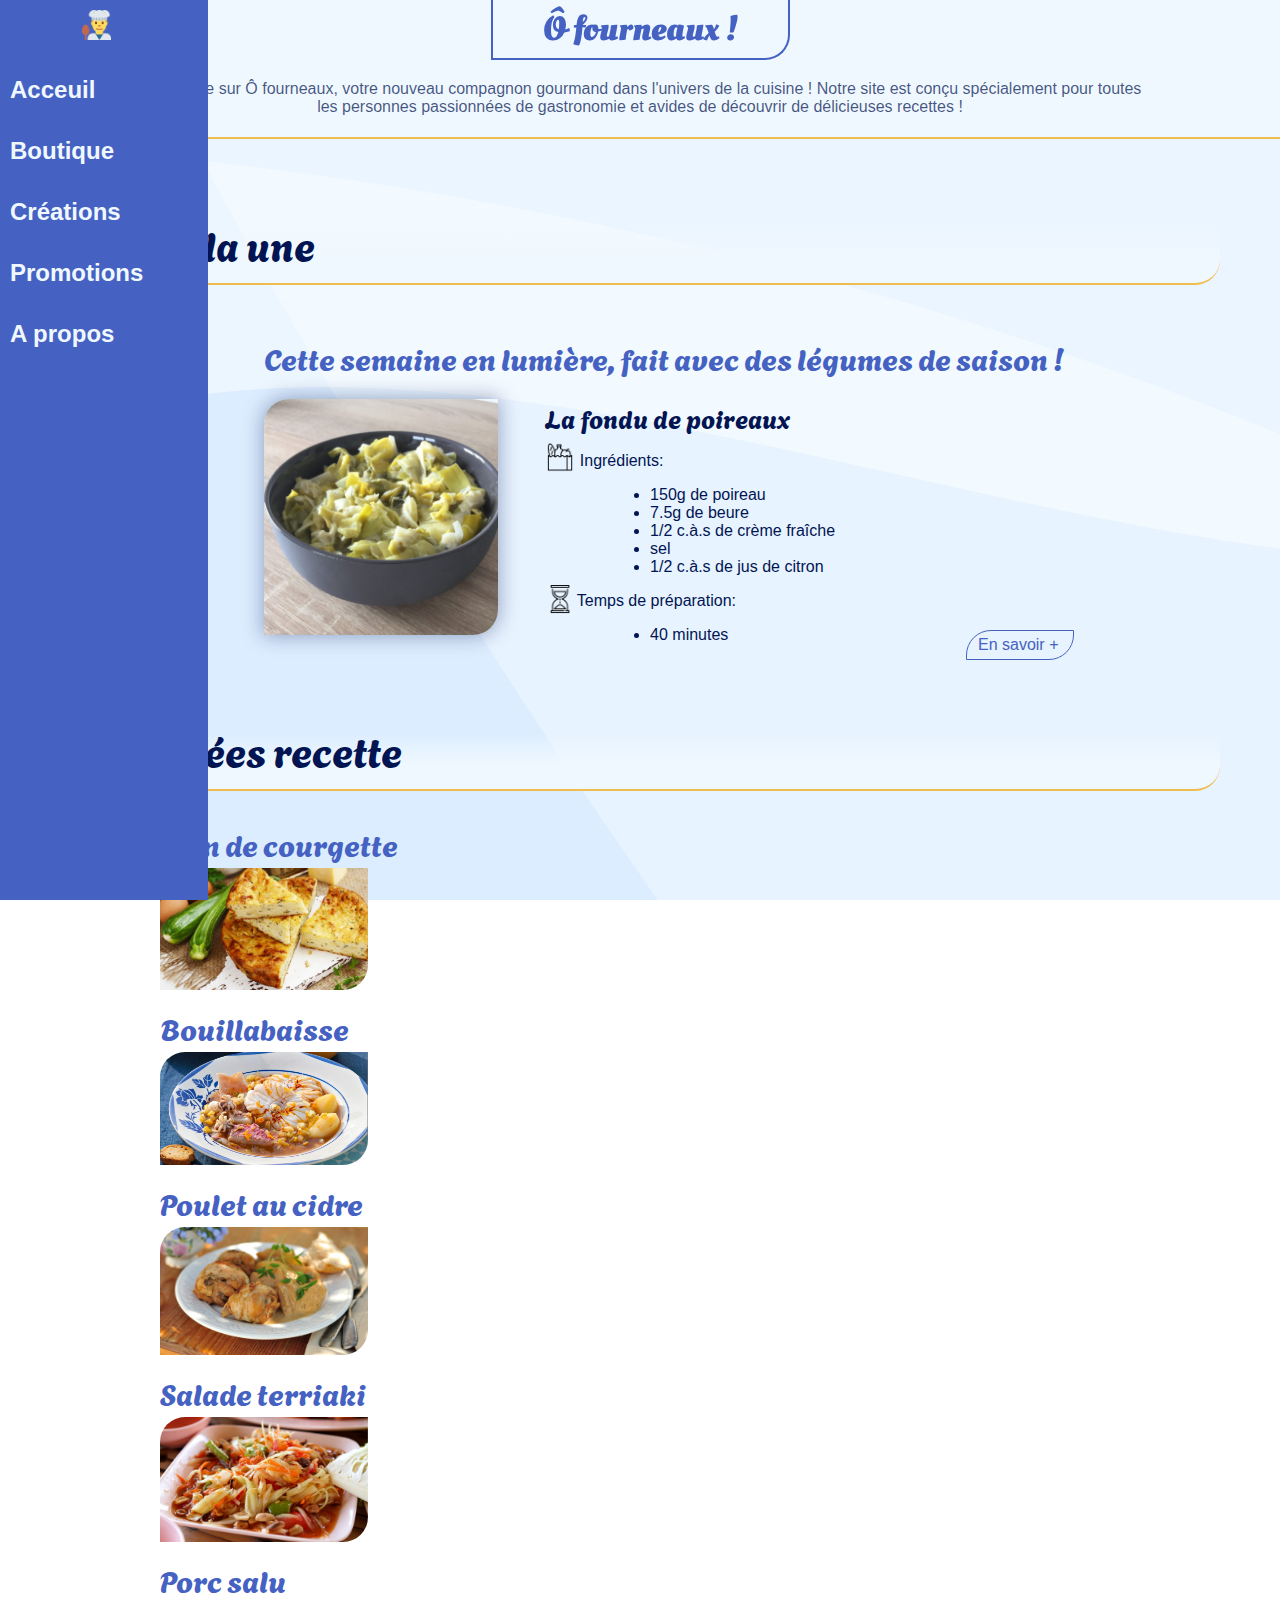
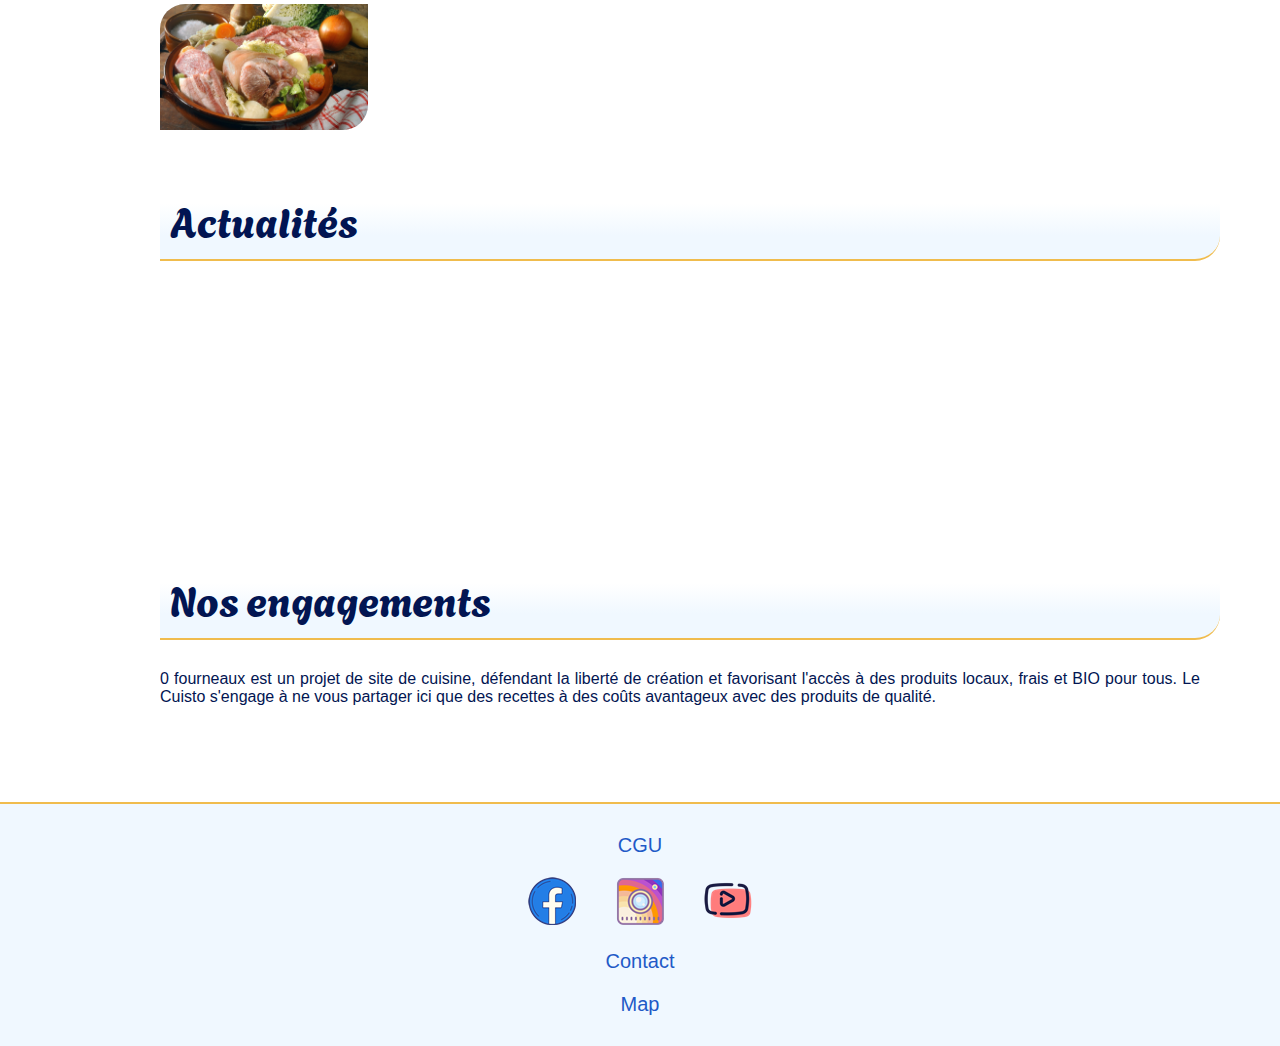
==== index.html @ 2584fc4d "v1.0.6" ====
<!DOCTYPE html>
<html lang="fr">
    <head>
        <link rel="preload">
        <link rel="stylesheet" href="Feuille de style.css">
        <meta charset="UTF-8">
        <title>Ô fourneaux !</title>
        <link rel="shortcut icon" href="images/chef.png">
        <meta name="viewport" content="width=device-width, initial-scale=1.0">
        <meta name="description" content="site de recette de cuisine">
        <meta name="author" content="Oscar Buvat / osmapazo@gmail.com">
        <link href="style.css" rel="stylesheet" />
        <link href="https://fonts.googleapis.com/css2?family=Source+Sans+Pro:wght@400;700&display=swap" rel="stylesheet">
        <link rel="stylesheet" href="https://cdnjs.cloudflare.com/ajax/libs/font-awesome/5.14.0/css/all.min.css" integrity="sha512-1PKOgIY59xJ8Co8+NE6FZ+LOAZKjy+KY8iq0G4B3CyeY6wYHN3yt9PW0XpSriVlkMXe40PTKnXrLnZ9+fkDaog==" crossorigin="anonymous" />

        <link rel="preconnect" href="https://fonts.googleapis.com">
        <link rel="preconnect" href="https://fonts.gstatic.com" crossorigin>
        <link href="https://fonts.googleapis.com/css2?family=Oleo+Script+Swash+Caps&display=swap" rel="stylesheet">
        
        <link rel="preconnect" href="https://fonts.googleapis.com">
        <link rel="preconnect" href="https://fonts.gstatic.com" crossorigin>
        <link href="https://fonts.googleapis.com/css2?family=Agbalumo&display=swap" rel="stylesheet">
    
</head>

<body>
   <nav class="navbar">
        <ul class="navbar-menu">
            <li class="navbar-item logo">
                <img loading="lazy" class="img1" src="images/cuisto.png" alt="">
            </li>
            <li class="navbar-item logo">
                <a href="#" class="navabar-link">
                    <img loading="lazy" class="img" src="images/bouton-daccueil.png" alt="Vers acceuil">
                    <div class="navbar-title">Acceuil</div>
                </a>
            </li>
            <li class="navbar-item logo">
                <a href="Page boutique.html" class="navabar-link">
                    <img loading="lazy" class="img" src="images/shop.png" alt="panier">
                    <div class="navbar-title">Boutique</div>
                </a>
            </li>
            <li class="navbar-item logo">
                <a href="Page Créations.html" class="navabar-link">
                    <img loading="lazy" class="img" src="images/livre-de-recettes.png" alt="un pinceau">
                    <div class="navbar-title">Créations</div>
                </a>
            </li>
            <li class="navbar-item logo">
                <a href="#" class="navabar-link">
                    <img loading="lazy" class="img" src="images/promotion.png" alt="billet">
                    <div class="navbar-title">Promotions</div>
                </a>
            </li>
            <li class="navbar-item logo">
                <a href="Page à propos.html" class="navabar-link">
                    <img loading="lazy" class="img" src="images/a-propos.png" alt="nous">
                    <div class="navbar-title">A propos</div>
                </a>
            </li>
        </ul>
    </nav>

<header>
    
        <div class="pr1">
            <a href="#"><h1 class="principal">
                Ô fourneaux !
            </h1></a>
        </div>
</header>
<section class="présentation">
        <p>
            Bienvenue sur Ô fourneaux, votre nouveau compagnon gourmand dans l'univers de la cuisine ! Notre site est conçu spécialement pour toutes les personnes passionnées de gastronomie et avides de découvrir de délicieuses recettes !
        </p>
</section>
<main class="p1">
<section id="acceuil">
    <h2>A la une</h2>
    <div class="A-la-une">
        <h3>Cette semaine en lumière, fait avec des légumes de saison !</h3>
            <img loading="lazy" src="images/fondu de poireaux.jpg" alt="" class="visuelle">
        <div>
            <h4>La fondu de poireaux</h4>
            <img loading="lazy" src="images/ingrédients.png" alt="ingrédients" class="item">
        <p>
            Ingrédients:
        </p>
        <p>
            <ul>
                <li>150g de poireau</li>
                <li>7.5g de beure</li>
                <li>1/2 c.à.s de crème fraîche</li>
                <li>sel</li>
                <li>1/2 c.à.s de jus de citron</li>
            </ul>
        </p>
        <img loading="lazy" src="images/sablier (1).png" alt="" class="item2">
        <p>
            Temps de préparation:
        </p>
            <ul>
                <li>40 minutes</li>
            </ul>
        </div>
        <a href="Page Créations.html#plat" class="information-sup">En savoir +</a>
    </div> 
</section>
<section class="carroussel">
    <h2>Idées recette</h2>
            <h3>Flan de courgette</h3>
            <div>
                <img loading="lazy" src="images/Flan.jpg" alt="">
                <p>Le flan de courgette est une délicieuse préparation culinaire à base de courgettes fines et tendres. Sa texture est à la fois légère et fondante, apportant une sensation agréable en bouche.</p>
                <a href="Page Créations.html#plat" class="information-sup">La recette</a>
            </div>
            <h3>Bouillabaisse</h3>
            <div>
                <img loading="lazy" src="images/Bouillabaisse.png" alt="">
                <p>La bouillabaisse est un plat traditionnel provençal originaire de la région de Marseille, dans le sud de la France. C'est une soupe de poissons et de fruits de mer savoureuse et copieuse, réputée pour ses arômes et ses saveurs méditerranéennes.</p>
                <a href="Page Créations.html#plat" class="information-sup">La recette</a>
            </div>
            <h3>Poulet au cidre</h3>
            <div>
                <img loading="lazy" src="images/poulet au cidre.jpg" alt="">
                <p>Que vous le prépariez pour un dîner en famille ou pour impressionner vos invités, le poulet au cidre est un plat réconfortant et régalant qui saura satisfaire tous les amateurs de cuisine. Son goût unique et sa facilité de préparation en font une excellente option pour les repas du quotidien et les occasions spéciales.</p>
                <a href="Page Créations.html#plat" class="information-sup">La recette</a>
            </div>
            <h3>Salade terriaki</h3>
            <div>
                <img loading="lazy" src="images/léger.jpg" alt="">
                <p>La salade terriaki peut être dégustée chaude ou froide, et constitue un repas équilibré et succulent. Elle est appréciée pour son mélange de saveurs sucrées, salées et épicées, ainsi que pour sa texture croquante et savoureuse.</p>
                <a href="Page Créations.html#plat" class="information-sup">La recette</a>
            </div>
            <h3>Porc salu</h3>
            <div>
                <img loading="lazy" src="images/porc salu.jpg" alt="">
                <p>Le porc salu a une texture tendre et juteuse, avec des notes salées prononcées. Il est souvent utilisé dans de nombreux plats traditionnels tels que les ragoûts, les soupe aux haricots ou encore les plats de pâtes. Il peut également être utilisé comme ingrédient principal pour les sandwichs ou les salades. En raison de son goût riche et salé, le porc salu est très apprécié par les amateurs de viande.</p>
                <a href="Page Créations.html#plat" class="information-sup">La recette</a>
            </div>
</section>
<section>
    <h2>Actualités</h2>
    <div class="actu">
    <div><iframe loading="lazy" src="https://www.youtube.com/embed/CwIXMJTEUhM?si=dG9QbfY3JQw_vHOq" title="YouTube video player" frameborder="0" allow="accelerometer; autoplay; clipboard-write; encrypted-media; gyroscope; picture-in-picture; web-share" allowfullscreen></iframe></div>
    
    <div><iframe loading="lazy" src="https://www.youtube.com/embed/Yf9rdJZ4mhQ?si=SLSNO7miwgTUWgJn" title="YouTube video player" frameborder="0" allow="accelerometer; autoplay; clipboard-write; encrypted-media; gyroscope; picture-in-picture; web-share" allowfullscreen></iframe></div>
    
    <div><iframe loading="lazy" src="https://www.youtube.com/embed/ZkDqkTT9i-k?si=jgX0lKYJV3bE-b5L" title="YouTube video player" frameborder="0" allow="accelerometer; autoplay; clipboard-write; encrypted-media; gyroscope; picture-in-picture; web-share" allowfullscreen></iframe></div>
    </div>
</section>

<section id="engagements">
    <h2>Nos engagements</h2>
    <p>0 fourneaux est un projet de site de cuisine, défendant la liberté de création et favorisant l'accès à des produits locaux, frais et BIO pour tous. Le Cuisto s'engage à ne vous partager ici que des recettes à des coûts avantageux avec des produits de qualité.</p>
</section>
</main>
<footer>
    <div>
        <p><a href="#">CGU</a></p>
        <ul>
            <li><a href="#"><img loading="lazy" src="images/icons8-facebook-400.ico" alt="facebook"></a></li>
            <li><a href="#"><img loading="lazy" src="images/icons8-instagram-512.ico" alt="instagram"></a></li>
            <li><a href="#"><img loading="lazy" src="images/icons8-youtube-420.ico" alt="youtube"></a></li>
        </ul>
        <p><a href="Page à propos.html">Contact</a></p>
        <p><a href="#">Map</a></p>
    </div>
</footer>
</body>
</html>
---- Feuille de style.css ----
:root{
        --navbar-backround-color: white;
        --sous-titre:rgb(31, 90, 199);
        --hover:#021552;
        --bar: rgb(69, 98, 194);
        --cadre: #f0f8ff;
        --navbar-transition-speed: .2s;
        --primary-color: rgb(240, 188, 77);
        --secondary-color-lite: rgb(255, 237, 198, 0.589);
        --opaque: rgba(240, 248, 255, 0.623);
        --dark-opacity: #021552b9;
        --ombre-lite: #0215525b;
        --color-alt-1: rgb(69, 98, 194);
        --color-alt-2: rgb(223, 120, 120);
        --color-alt-3: rgb(201, 75, 75);
    }
    html{
        margin: 0;
        padding: 0;
        font-family: Arial, Helvetica, sans-serif;
        font-size: 1rem;
    }
    body{
        margin: 0;
        padding: 0;
        background-image: url(images/fond\ du\ site.jpg);
        background-position: center;
        width: 100%;
        background-repeat: repeat;
        background-attachment: fixed;
        color: var(--hover);
    }
    h2,h3, h4{
        font-family: 'Agbalumo', sans-serif;
    }
    h3{
        color: var(--bar);
        font-weight: 100;
        font-size: 30px;
        margin: 20px 0;
    }
    h2{
        margin-top: 50px;
        margin-bottom: 30px;
        font-weight: 200;
        font-size: 40px;
        /* border: outset 5px var(--cadre); */
        width: 100%;
        border-bottom: solid 2px var(--primary-color);
        border-bottom-right-radius: 25px;
        background: linear-gradient(rgba(255, 0, 0, 0) 30%, var(--cadre) 70%);
        padding: 10px;
    }
    main{
        padding: 5rem;
        margin-left: 5rem;
        text-align: justify;
        font-weight: lighter;
    }
    .p1{
        padding-top: 15px;
    }
    a{
        text-decoration: none;
    }
    .information-sup{
        border: solid 1px var(--bar);
        border-bottom-right-radius: 25px;
        border-top-left-radius: 25px;
        width: fit-content;
        height: fit-content;
        padding: 5px 15px 5px 11px;
        font-weight: lighter;
        transition: 0.3s;
        color: var(--bar);
    }
    .information-sup:hover{
        border-top-right-radius: 25px;
        border-bottom-left-radius: 25px;
        background-color: var(--bar);
        color: var(--cadre); 
    }


    /* O fourneaux*/
    header{
        justify-content: center;
        display: flex;
    }
    .principal{
        color: var(--bar);
        font-size: 35px;
        font-weight: bolder;
        text-align: center;
        font-family: 'Oleo Script Swash Caps', serif;
        margin: 5px 0;
    }
    .pr1{
        border: solid 2px var(--bar);
        border-bottom-right-radius: 25px;
        padding: 0 50px;
        margin-top: 0;
        margin-right: auto;
        border-top: 0;
        position: fixed;
        z-index: 5;
        background-color:var(--cadre);
        transition: 0.3s;
        }
    .pr1:hover{
        border-bottom-left-radius: 25px;
        background-color: var(--bar);
    }
    .pr1:hover .principal{
        color: var(--cadre) ;
    }
    .pr1:active{
        border: 10px double var(--bar);
        border-top: 0;
    }
    header{
        margin-top: 0;
        padding-top: 0;
    }


    /* NAVBAR */
    .navbar{
        width: 5rem;
        position: fixed;
        top: 0;
        left: 0;
        bottom: 0;
        background-color: var(--cadre);
        transition: var(--navbar-transition-speed) ease;
        z-index: 5;
    }
    .navbar-menu img{
        width: 30px;
        height: auto;
        position: absolute;
        margin: 10px auto 10px  23px;
        padding: 0;
    }
    .navbar:hover .img{
        display: none;
    }
    .navbar:hover{
        width: 13rem;
    }
    .navbar:hover .img1{
        padding-left: 28%;
        transition: 0.5s;
        transform: rotate(360deg);
    }
    .navbar:not(:hover) .img1{
        transition: 0.5s;
    }
    .navbar-menu {
        list-style: none;
        padding: 0;
        margin: 0;
        display: flex;
        flex-direction: column;
        align-items: center;
        height: 100%;
        background-color: var(--bar);
    }
    .navbar-item{
        width: 100%;
        border-bottom: solid 1px var(--bar);
    }
    .navbar-link{
        display: flex;
        align-items: center;
        justify-content: flex-start;
        height: 5rem;
        width: 100%;
    }
    .navbar-title:hover{
        background-color:var(--cadre);
        color:var(--primary-color);
        border-color:var(--primary-color);
        border-bottom-right-radius: 30px;
        border: solid 2px;
        transition: 0.5s;
        padding-left: 40%;
    }
    .navbar-title{
        color: var(--cadre);
        position: absolute;
        width: 70%;
        display: block;
        margin: 0;
        padding: 15px 0;
        padding-left: 10px;
    }
    .navbar:not(:hover) .navbar-title{
        display: none;
    }
    .logo {
        background-color: var(--bar);
        height: 60px;
    }
    .logo .navbar-title{
        font-size: 1.5rem;
        font-weight: bold;
    }
    .navbar:hover .logo .navbar-icon{
        transform: rotate(180deg);
    }
    .navbar:not(:hover){
        transition: 0.5s;
    }

    /* Presentation*/
    .présentation{
        background-color:var(--cadre);
        color: var(--dark-opacity);
        border-bottom: solid 2px var(--primary-color);
        padding: 4rem 0 5px;
        width: 100%;
        text-align: center;
        margin-left: 0;
        display: flex;
        justify-content: center;
    }
    .présentation p{
        width: 80%;
    }


    /* A LA UNE*/
    .A-la-une {
        display: grid;
        grid-template-columns: 1fr 2fr 1fr;
        grid-template-rows: auto;
        grid-template-areas: "h3 h3 h3" "img recette rien" "img recette savoir";
    }
    #acceuil h3{
        grid-area: h3;
    }
    #acceuil div{
        margin-left: 10%;
        grid-area: recette;
    }
    #acceuil h4{
        font-size: 25px;
        font-weight: 100;
        margin: 0;
    }
    .item{
        width: 30px;
        height: auto;
        float: left;
        padding: 6px 5px 0 0
    }
    .item2 {
        width: 30px;
        height: auto;
        float: left;
        padding: 0 2px 0 0;
        position: relative;
        bottom: 8px;
    }
    .visuelle{
        border-bottom-right-radius: 25px;
        border-top-left-radius: 25px;
        width: 100%;
        height: auto;
        box-shadow: 0 0 20px 1px var(--ombre-lite);        
        grid-area: img;
    }
    #acceuil > p {
        margin-left: 25%;
        margin-bottom: 0;
    }
    #acceuil::after{
        content: "";
        clear: both;
        display: block;
    }
    #acceuil li{
        margin-left: 25%;
    }
    #acceuil ul {
        padding: 0;
    }
    #acceuil a{
        grid-area: savoir;
    }

    
    /*IDEES RECETTE*/
    .carroussel h3 {
        margin-bottom: 3px;
        font-size: 30px;
        margin-top: 15px;
    }
    .carroussel div:not(:hover) p, .carroussel div:not(:hover) a{
        display: none;
    }
    .carroussel div{
        border-bottom-right-radius: 25px;
        border-top-left-radius: 25px;
        transition: 0.5s;
        display: grid;
        column-gap: 20px;
        grid-template-columns: 40% 40% 12%;
        grid-template-rows: auto;
        grid-template-areas: "img text text" "img text text" "img rien lien";
    }
    .carroussel div a{
        grid-area: lien;
    }
    .carroussel div p{
        grid-area: text;
    }
    .carroussel div img{
        grid-area: img;
        width: 50%;
        height: auto;
        background: var(--cadre);
        border-bottom-right-radius: 25px;
        border-top-left-radius: 25px;
        transition: 0.3s;
        display: block;
    }
    .carroussel div:hover img{
        width: 100%;
        height: auto;
    }
    .carroussel div:hover{
        padding: 10px;
        background: var(--cadre);
        border: solid 3px var(--bar);
        transition: 0.5s;
        width: 100%;
    }


    /* ACTUALITES */
    .actu {
        display: flex;
        flex-wrap: wrap-reverse;
        padding: 25px 0 ;
        justify-content: center;
    }
    iframe{
        width: 100%;
        height: auto;
        border-radius: 20px;
    }
    .actu div{
        border: solid 1px transparent;
        border-radius: 25px;
        padding: 6px 6px;
        transition: 0.5s;
    }
    .actu div:hover{
        box-shadow: 0 0 20px 1px var(--dark-opacity);
    }



    /*L'EQUIPE*/
    .équipe{
        list-style: none;
        display: flex;
        flex-wrap: nowrap;
        align-items: center;
    }
    .rond{
        width: 160px;
        height: 160px;
        padding: 3px;
        background-color: var(--cadre);
        border: solid 1px var(--bar);
        border-radius: 100%;
        text-align: center;
        margin: 0 10px;
    }
    .rond:hover{
        box-shadow: 0 0 20px 1px var(--dark-opacity);
        transition: 0.5s;
    }
    .rond img{
        width: 160px;
        height: 160px;
        border-radius: 100%;
        z-index: 3;
    }
    .rond:hover img{
        transform: rotate(360deg);
        transition: 0.8s;
        opacity: 0.5;
    }
    .rond:not(:hover) .rond2 {
        display: none;
    }
    .rond p{
        padding: 5px;
        color: var(--hover);
    }
    .rond2 {
        background-color: var(--opaque);
        border-radius: 100%;
        width: 160px;
        height: 160px;
        position: absolute;
        transition: 1s;
    }
    .rond:hover .rond2 {
        z-index: 4;  
    }
    .rond2{
        text-align: center;
        align-items: center;
    }
    .citation{
        font-style: italic;
    }

    /*CONTACT*/
    .contact {
        margin-top: 7%;
    }
    .contact ul{
        font-size: 20px;
        list-style: url(images/utilisateur.png);
    }
    .contact h3{
        margin: 15px 0;
    }
    .contact li:hover{
        color: var(--bar);
        text-decoration: underline;
    }
    .contact li{
        width: fit-content;
    }

    /*Promotions*/
    .frise{
        animation-iteration-count: infinite;
        animation-name: frise;
        animation-duration: 9s;
        animation-direction: normal;
        background-color: var(--cadre);
        padding-top: 2%;
        padding-bottom: 2%;
        animation-timing-function: linear;
        margin-top: 6%;
        margin-bottom: 0;
    }
    @keyframes frise{
        from{
            padding-left: 110%;
            width: 200%;
        }
        25%{
            color: var(--bar);
        }
        50%{
            color: var(--primary-color);
        }
        to{
            margin-left: -70%;
            width: 200%;
            color: var(--hover);
        }
    }
    .delta{
        width: 100%;
        overflow: hidden;
    }
    .main1{
        padding-top: 10px;
    }

    /*Ustensiles*/
    .ustensiles{
        display: grid;
        list-style: none;
        border: solid 2px var(--hover);
        background-color: var(--cadre);
        padding: 0;
        grid-template-columns: 2fr 2fr 2fr 5rem;
        grid-template-rows: auto;
        grid-template-areas: "li1 li2 li3 li0" 
        "li4 li5 li6 li0";
    }
    .ustensiles button:focus .contenu{
        position: absolute;
        width: 70%;
        height: 70%;
        top: 55%;
        left: 18%;
        background-color: var(--opaque);
        border-radius: 5px;
        border: solid 1px var(--hover);
        color: var(--hover);
        padding: 10px;
        overflow: scroll;
    }
    .ustensiles button:not(:focus) .contenu{
        display: none;
    }
    .contenu img{
        width: 200px;
        height: auto;
        float: left;
        border-radius: 10px;
        padding-right: 10px;
    }
    .contenu span{
        display: flex;
        flex-wrap: wrap;
        width: 100%;
        height: auto;
        padding-bottom: 15px;
    }
    .contenu h4{
        font-size: 20px;
        color: var(--hover);
        position: relative;
        margin-top: 0;
        background-color: var(--dark-opacity);
        color: var(--cadre);
        width: 100%;
    }
    .contenu span div{
        text-align: left;
        background-color: var(--cadre);
        border-radius: 10px;
        padding: 5px 10px;
        width: 600px;
    }
    .contenu div p{
        margin-bottom: 0;
    }
    .prodtitle{
        font-size: 18px;
    }
    .ustensiles button{
        background-color: var(--cadre);
        padding: 0;
        color: var(--hover);
        font-size: 16px;
        cursor: pointer;
    }
    button{
        border: none;
    }
    .ustensiles h3{
        width: 100%;
        height: 40px;
        background-color: var(--opaque);
        margin-bottom: 0;
        margin-top: 44%;
        color: var(--hover);
        padding-bottom: 5px;
    }
    .ustensiles li:hover:not(.li0) h3{
        background-color: var(--dark-opacity);
        color: var(--cadre);
    }
    .li0{
        grid-area: "li0";
        width: auto;
        height: 180px;
        text-align: center;
        padding-top: 2px;
        background-color: var(--bar);
        color: var(--cadre);
        animation-duration: 3s;
        animation-iteration-count: infinite;
        animation-name: one;
        animation-delay: 0s;
        line-height: 20px;
    }
    @keyframes one{
        from{
            background-color: var(--bar);
            color: var(--cadre);
        }
        50%{
            background-color: var(--primary-color);
            color: var(--hover);
        }
        to{
            background-color: var(--bar);
            color: var(--cadre);
        }
    }
    .li0 p{
        margin: 3.8px;
    }
    .ustensiles li:not(.li0){
        border: solid 1px var(--hover);
        text-align: center;
        background-position: center;
        background-size: cover;
    }
    .ustensiles li:hover:not(.li0){
        background-color: var(--hover);
        color: var(--cadre);
    }
    .li1{
        grid-area: "li1";
        background-image: url(images/thermomix.jfif);
    }
    .li2{
        grid-area: "li2";
        background-image: url(images/Couverts.jfif);
    }
    .li3{
        grid-area: "li3";
        background-image: url(images/fond\ casserole.jpg);
    }
    .li4{
        grid-area: "li4";
    }
    .li5{
        grid-area: "li5";
    }
    .li6{
        grid-area: "li6";
    }


    /* Créations */
    /* les meilleurs créations */
    .carousel-parent {
        height: 400px;
        margin: 0;
        padding: 0;
        display: grid;
        grid-template-rows: 400px 20px;
        grid-template-columns: auto 30px 30px 30px 30px 30px 30px auto;
        align-items: center;
        justify-items: center;
      }
      #carousel {
        grid-row: 1 / 2;
        grid-column: 1 / 9;
        width: 100%;
        height: 500px;
        display: flex;
        margin: 0;
        padding: 0;
        align-items: center;
        justify-content: center;
        overflow: hidden;
        transform-style: preserve-3d;
        perspective: 600px;
        --items: 6;
        --middle: 3;
        --position: 1;
        pointer-events: none;
      }
      .creation-junior {
        position: absolute;
        width: 300px;
        height: 300px;
        --r: calc(var(--position) - var(--offset));
        --abs: max(calc(var(--r) * -1), var(--r));
        transition: all 0.25s linear;
        transform: rotateY(calc(-10deg * var(--r)))
          translateX(calc(-300px * var(--r)));
        z-index: calc((var(--position) - var(--abs)));
        background-position: center;
        background-size: cover;
        border-top-left-radius: 25px;
        border-bottom-right-radius: 25px;
      }
      input{
        cursor: pointer;
      }
      
      div.creation-junior:nth-of-type(1) {
        --offset: 1;
        background-image: url(images/fondu\ de\ poireaux.jpg);
      }
      div.creation-junior:nth-of-type(2) {
        --offset: 2;
        background-image: url(images/Bouillabaisse.png);
      }
      div.creation-junior:nth-of-type(3) {
        --offset: 3;
        background-image: url(images/poisson.jpg);
      }
      div.creation-junior:nth-of-type(4) {
        --offset: 4;
        background-image: url(images/poulet\ au\ cidre.jpg);
      }
      div.creation-junior:nth-of-type(5) {
        --offset: 5;
        background-image: url(images/porc\ salu.jpg);
      }
      div.creation-junior:nth-of-type(6) {
        --offset: 6;
        background-image: url(images/Flan.jfif);
      }
      input:nth-of-type(1) {
        grid-column: 2 / 3;
        grid-row: 2 / 3;
      }
      input:nth-of-type(1):checked ~ main#carousel {
        --position: 1;
      }
      input:nth-of-type(2) {
        grid-column: 3 / 4;
        grid-row: 2 / 3;
      }
      input:nth-of-type(2):checked ~ main#carousel {
        --position: 2;
      }
      input:nth-of-type(3) {
        grid-column: 4 /5;
        grid-row: 2 / 3;
      }
      input:nth-of-type(3):checked ~ main#carousel {
        --position: 3;
      }
      input:nth-of-type(4) {
        grid-column: 5 / 6;
        grid-row: 2 / 3;
      }
      input:nth-of-type(4):checked ~ main#carousel {
        --position: 4;
      }
      input:nth-of-type(5) {
        grid-column: 6 / 7;
        grid-row: 2 / 3;
      }
      input:nth-of-type(5):checked ~ main#carousel {
        --position: 5;
      }
      input:nth-of-type(6) {
        grid-column: 7 / 8;
        grid-row: 2 / 3;
      }
      input:nth-of-type(6):checked ~ main#carousel {
        --position: 6;
      }


    /* FOOTER */
    footer{
        position: absolute;
        margin-bottom: 0;
        background-color: var(--cadre);
        border-top: solid 2px var(--primary-color);
        z-index: 1;
        margin: auto 0 0 0;
        width: 100%;
    }
    footer div{
        padding: 10px 5rem;
        text-align: center;
        font-size: 20px;
    }
    footer ul{
        list-style: none;
        display: flex;
        flex-wrap: wrap;
        justify-content: center;
        padding: 0;
    }
    footer li{
        padding: 0 20px;
    }
    footer a{
        color: var(--sous-titre);
    }





    @media(max-width:800px){
        .A-la-une{
            grid-template-columns: 1fr 1fr;
            grid-template-areas: "h3 h3" "img recette" "savoir recette";
        }
        .carroussel div{
            grid-template-columns: 50% 45%;
            grid-template-areas: "img text" "img lien";
        }
        .carroussel div:hover img{
            height: 180px;
        }

    }
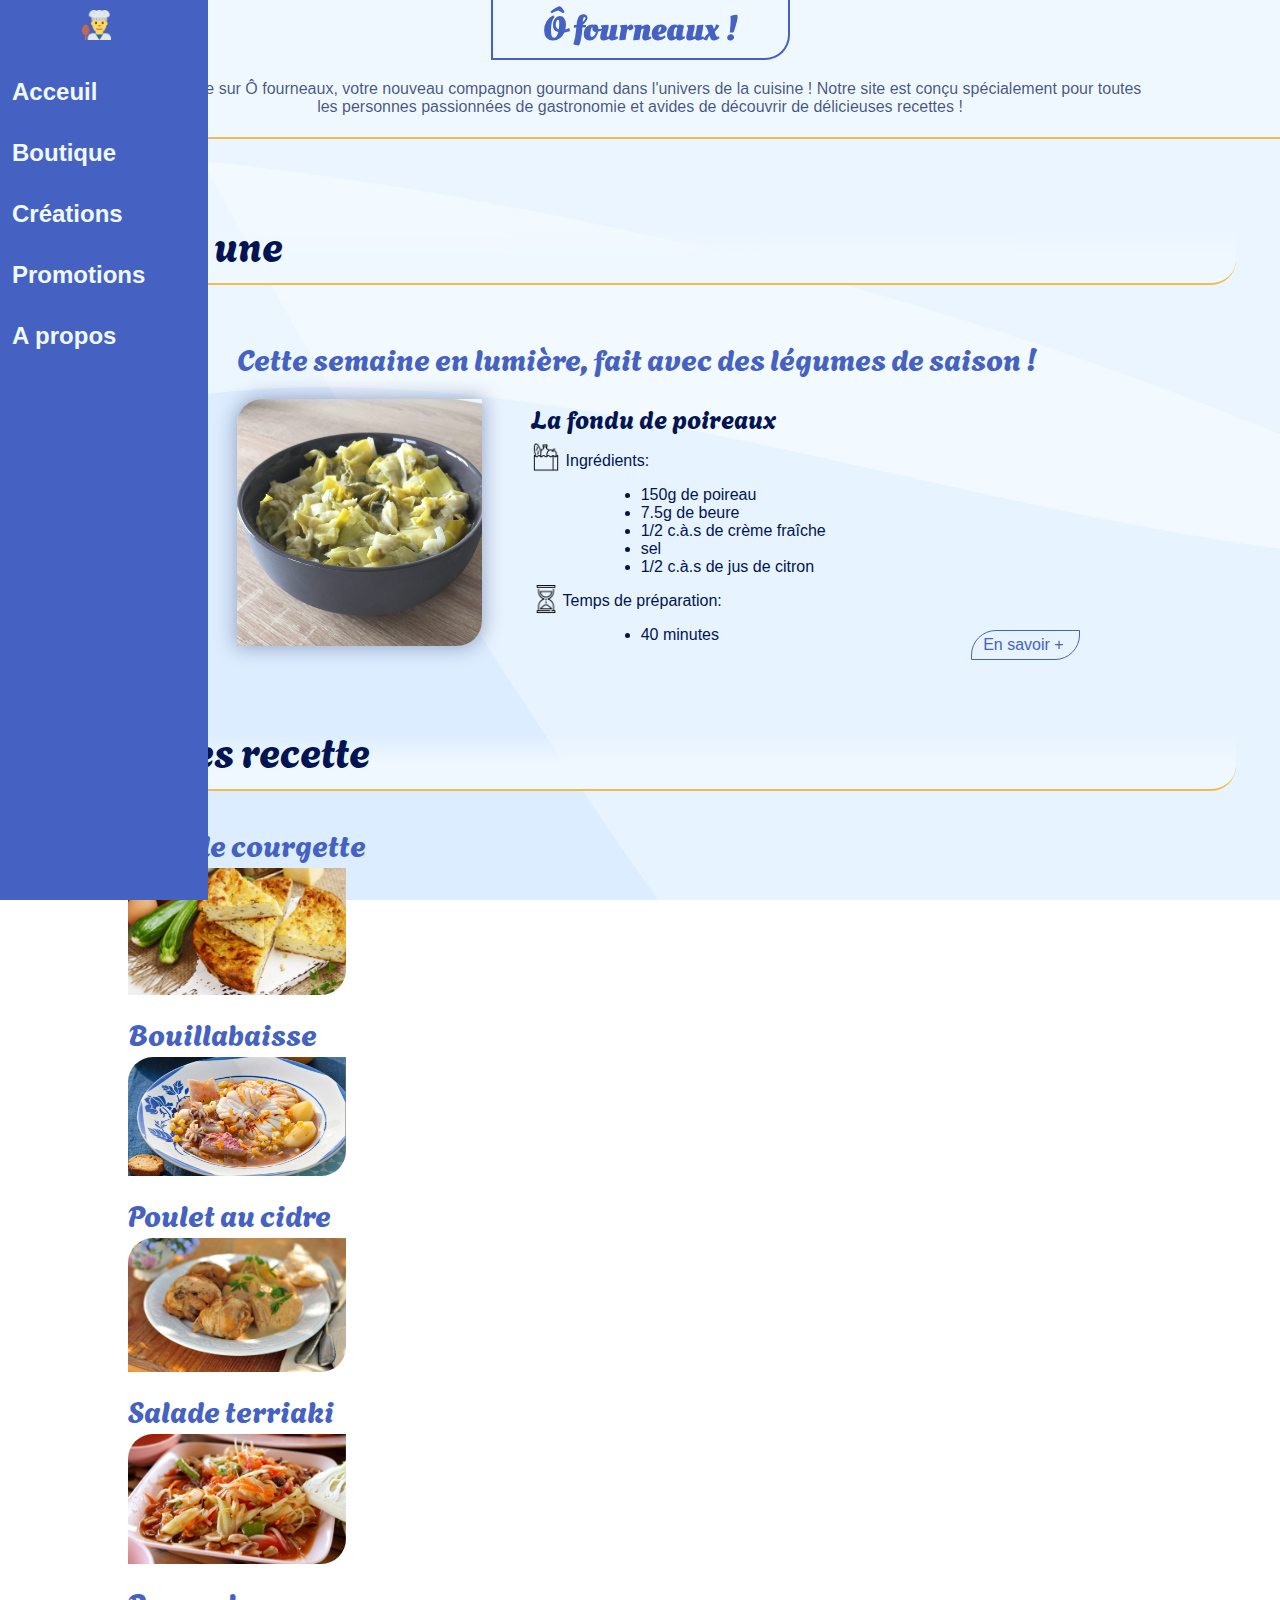
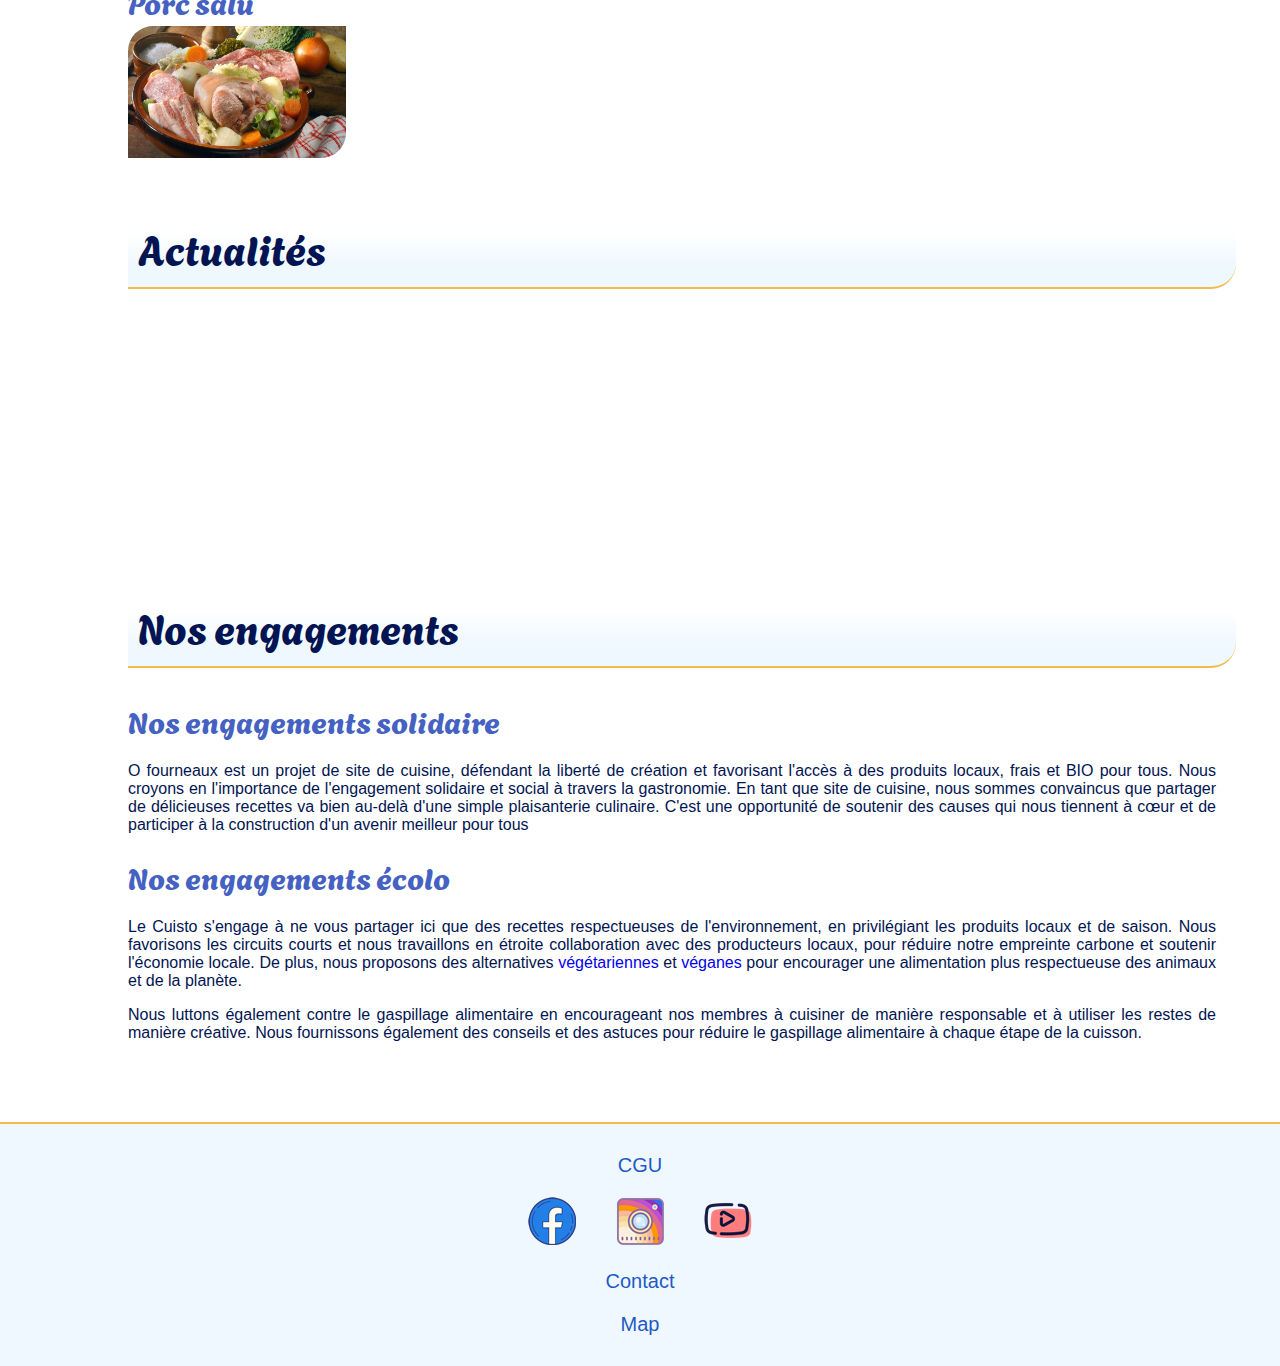
==== commit a3a6778d: "v1.0.7" ====
--- a/index.html
+++ b/index.html
@@ -153,7 +153,12 @@
 
 <section id="engagements">
     <h2>Nos engagements</h2>
-    <p>0 fourneaux est un projet de site de cuisine, défendant la liberté de création et favorisant l'accès à des produits locaux, frais et BIO pour tous. Le Cuisto s'engage à ne vous partager ici que des recettes à des coûts avantageux avec des produits de qualité.</p>
+        <h3>Nos engagements solidaire</h3>
+            <p>O fourneaux est un projet de site de cuisine, défendant la liberté de création et favorisant l'accès à des produits locaux, frais et BIO pour tous. Nous croyons en l'importance de l'engagement solidaire et social à travers la gastronomie. En tant que site de cuisine, nous sommes convaincus que partager de délicieuses recettes va bien au-delà d'une simple plaisanterie culinaire. C'est une opportunité de soutenir des causes qui nous tiennent à cœur et de participer à la construction d'un avenir meilleur pour tous
+            </p>
+        <h3>Nos engagements écolo</h3>
+            <p>Le Cuisto s'engage à ne vous partager ici que des recettes respectueuses de l'environnement, en privilégiant les produits locaux et de saison. Nous favorisons les circuits courts et nous travaillons en étroite collaboration avec des producteurs locaux, pour réduire notre empreinte carbone et soutenir l'économie locale. De plus, nous proposons des alternatives <a href="Page Créations.html#vegetarien">végétariennes</a> et <a href="Page Créations.html#vegan">véganes</a> pour encourager une alimentation plus respectueuse des animaux et de la planète.</p>
+            <p>Nous luttons également contre le gaspillage alimentaire en encourageant nos membres à cuisiner de manière responsable et à utiliser les restes de manière créative. Nous fournissons également des conseils et des astuces pour réduire le gaspillage alimentaire à chaque étape de la cuisson.</p>
 </section>
 </main>
 <footer>
--- a/Feuille de style.css
+++ b/Feuille de style.css
@@ -4,7 +4,6 @@
         --hover:#021552;
         --bar: rgb(69, 98, 194);
         --cadre: #f0f8ff;
-        --navbar-transition-speed: .2s;
         --primary-color: rgb(240, 188, 77);
         --secondary-color-lite: rgb(255, 237, 198, 0.589);
         --opaque: rgba(240, 248, 255, 0.623);
@@ -52,8 +51,8 @@
         padding: 10px;
     }
     main{
-        padding: 5rem;
-        margin-left: 5rem;
+        padding: 5%;
+        margin-left: 5%;
         text-align: justify;
         font-weight: lighter;
     }
@@ -132,7 +131,7 @@
         left: 0;
         bottom: 0;
         background-color: var(--cadre);
-        transition: var(--navbar-transition-speed) ease;
+        transition: 0.5s;
         z-index: 5;
     }
     .navbar-menu img{
@@ -141,6 +140,8 @@
         position: absolute;
         margin: 10px auto 10px  23px;
         padding: 0;
+        display: flex;
+        justify-content: center;
     }
     .navbar:hover .img{
         display: none;
@@ -180,26 +181,22 @@
     .navbar-title:hover{
         background-color:var(--cadre);
         color:var(--primary-color);
-        border-color:var(--primary-color);
         border-bottom-right-radius: 30px;
-        border: solid 2px;
-        transition: 0.5s;
+        border: solid 2px var(--primary-color);
         padding-left: 40%;
     }
     .navbar-title{
         color: var(--cadre);
-        position: absolute;
         width: 70%;
-        display: block;
         margin: 0;
-        padding: 15px 0;
-        padding-left: 10px;
+        padding: 15px 0 15px 10px;
+        transition: 0.5s;
+        border: solid 2px transparent;
     }
     .navbar:not(:hover) .navbar-title{
         display: none;
     }
     .logo {
-        background-color: var(--bar);
         height: 60px;
     }
     .logo .navbar-title{
@@ -208,9 +205,6 @@
     }
     .navbar:hover .logo .navbar-icon{
         transform: rotate(180deg);
-    }
-    .navbar:not(:hover){
-        transition: 0.5s;
     }
 
     /* Presentation*/
@@ -270,6 +264,7 @@
         height: auto;
         box-shadow: 0 0 20px 1px var(--ombre-lite);        
         grid-area: img;
+        margin-bottom: 10px;
     }
     #acceuil > p {
         margin-left: 25%;
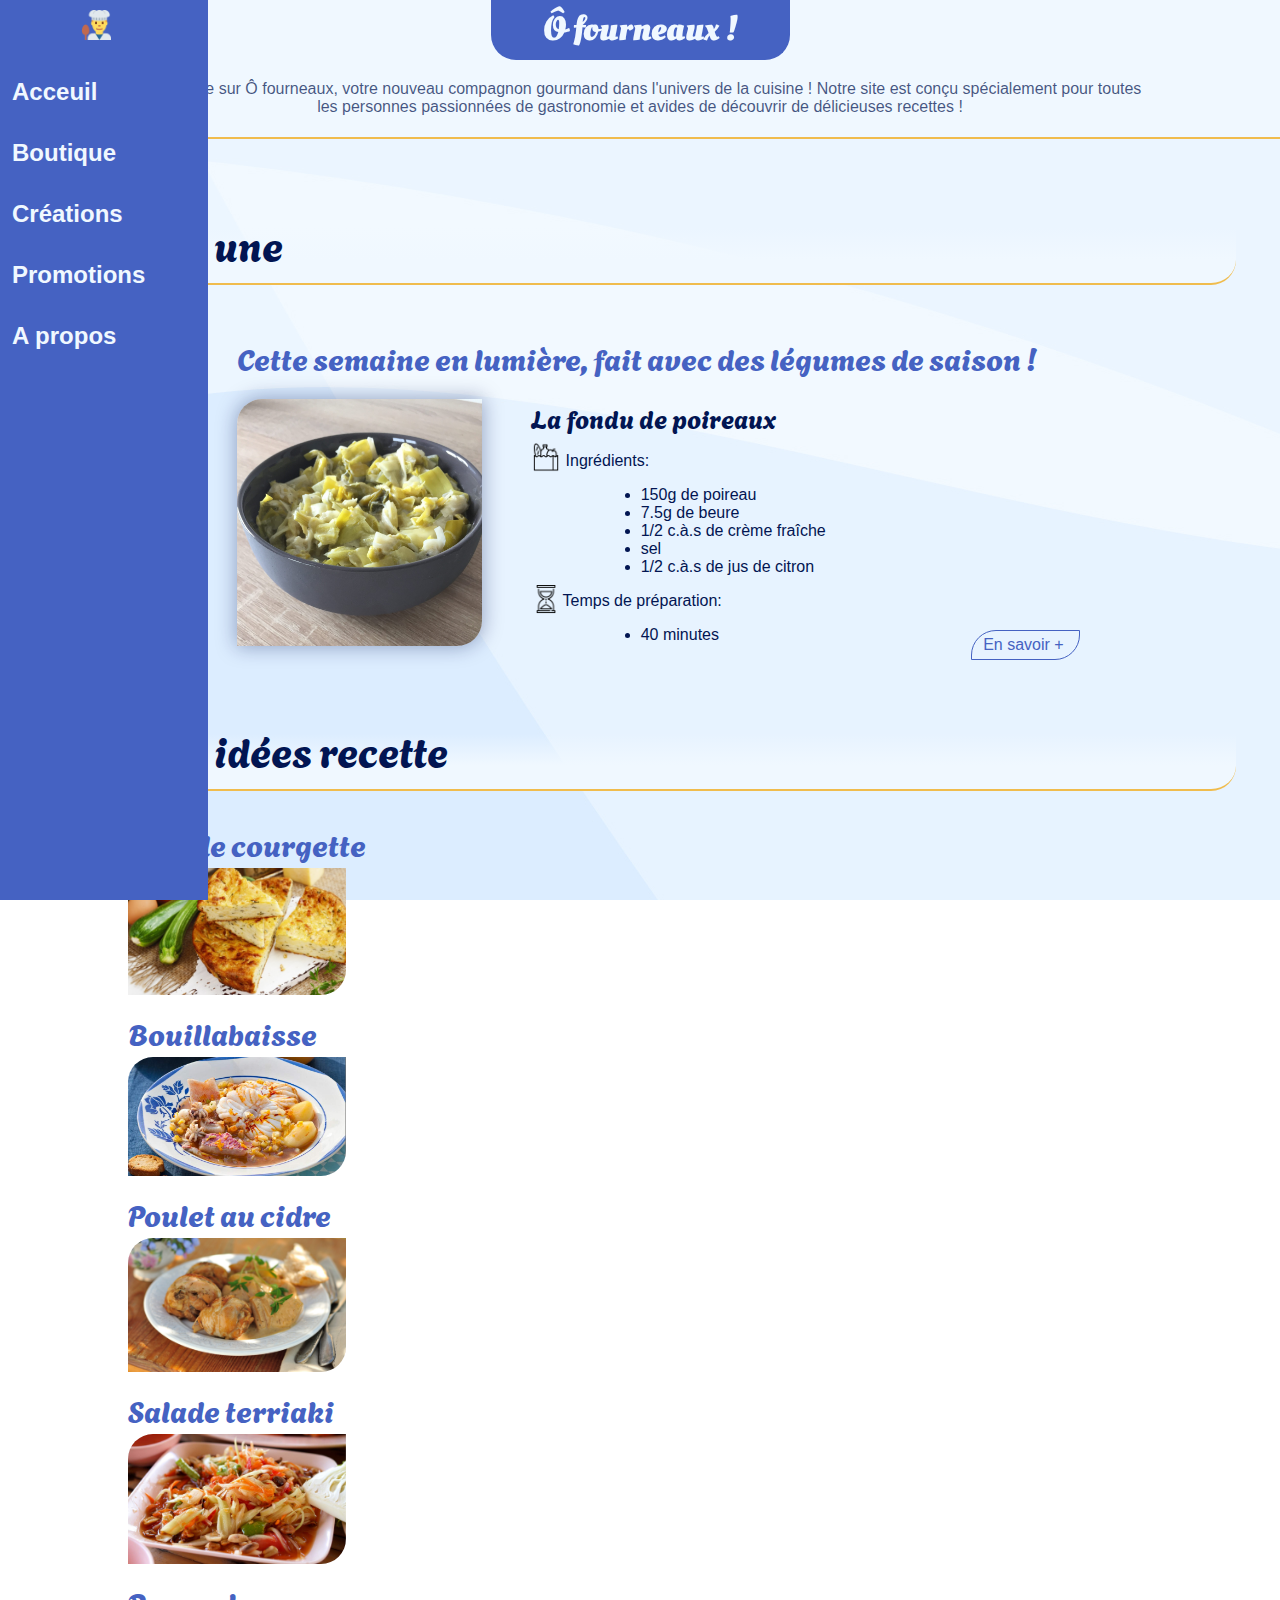
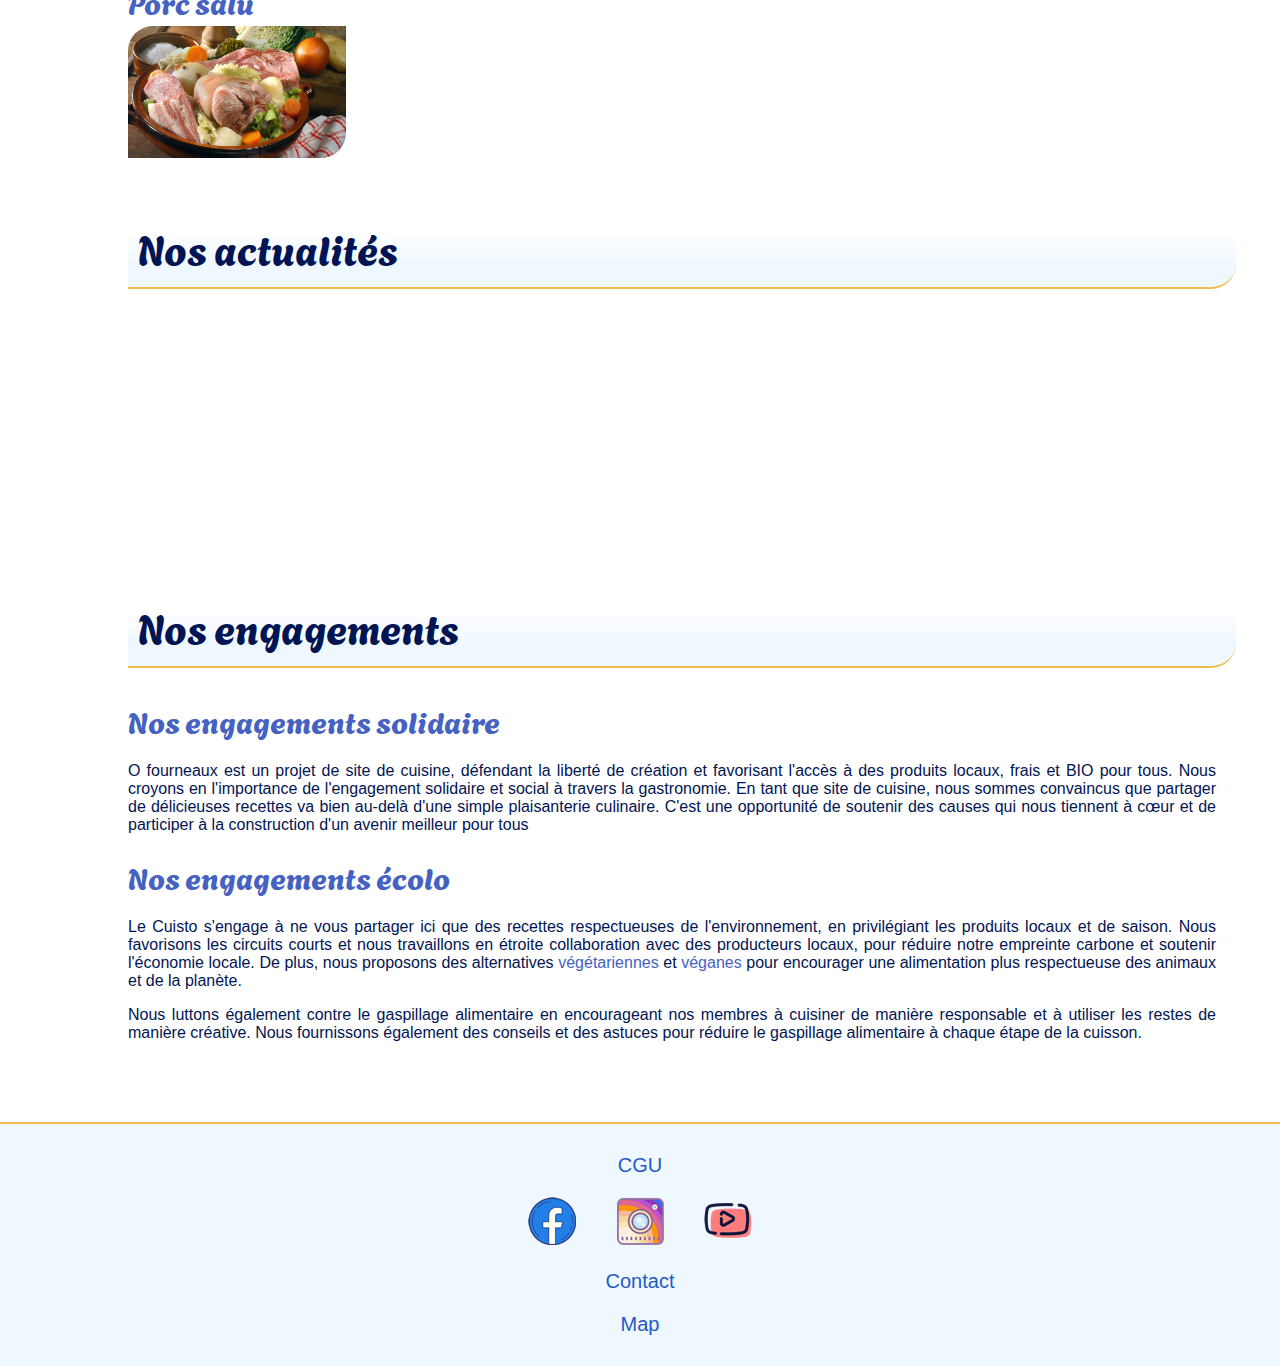
==== commit 3d7e54f5: "v1.0.73" ====
--- a/index.html
+++ b/index.html
@@ -108,7 +108,7 @@
     </div> 
 </section>
 <section class="carroussel">
-    <h2>Idées recette</h2>
+    <h2>Nos idées recette</h2>
             <h3>Flan de courgette</h3>
             <div>
                 <img loading="lazy" src="images/Flan.jpg" alt="">
@@ -141,7 +141,7 @@
             </div>
 </section>
 <section>
-    <h2>Actualités</h2>
+    <h2>Nos actualités</h2>
     <div class="actu">
     <div><iframe loading="lazy" src="https://www.youtube.com/embed/CwIXMJTEUhM?si=dG9QbfY3JQw_vHOq" title="YouTube video player" frameborder="0" allow="accelerometer; autoplay; clipboard-write; encrypted-media; gyroscope; picture-in-picture; web-share" allowfullscreen></iframe></div>
     
--- a/Feuille de style.css
+++ b/Feuille de style.css
@@ -61,6 +61,11 @@
     }
     a{
         text-decoration: none;
+        transition: 0.3s;
+        color: var(--bar);
+    }
+    a:hover{
+        color: var(--primary-color);
     }
     .information-sup{
         border: solid 1px var(--bar);
@@ -87,7 +92,7 @@
         display: flex;
     }
     .principal{
-        color: var(--bar);
+        color: var(--cadre);
         font-size: 35px;
         font-weight: bolder;
         text-align: center;
@@ -97,21 +102,21 @@
     .pr1{
         border: solid 2px var(--bar);
         border-bottom-right-radius: 25px;
+        border-bottom-left-radius: 25px;
         padding: 0 50px;
         margin-top: 0;
         margin-right: auto;
         border-top: 0;
         position: fixed;
         z-index: 5;
-        background-color:var(--cadre);
+        background-color:var(--bar);
         transition: 0.3s;
         }
     .pr1:hover{
-        border-bottom-left-radius: 25px;
-        background-color: var(--bar);
+        background-color: var(--cadre);
     }
     .pr1:hover .principal{
-        color: var(--cadre) ;
+        color: var(--bar) ;
     }
     .pr1:active{
         border: 10px double var(--bar);
@@ -429,7 +434,6 @@
     }
     .contact li:hover{
         color: var(--bar);
-        text-decoration: underline;
     }
     .contact li{
         width: fit-content;
@@ -476,6 +480,7 @@
     /*Ustensiles*/
     .ustensiles{
         display: grid;
+        width: 100%;
         list-style: none;
         border: solid 2px var(--hover);
         background-color: var(--cadre);
@@ -549,23 +554,23 @@
     }
     .ustensiles h3{
         width: 100%;
-        height: 40px;
+        height: 20%;
         background-color: var(--opaque);
         margin-bottom: 0;
-        margin-top: 44%;
         color: var(--hover);
-        padding-bottom: 5px;
-    }
-    .ustensiles li:hover:not(.li0) h3{
+        padding-bottom: 5%;
+        transition: 0.3s;
+    }
+    .ustensiles li:hover h3{
         background-color: var(--dark-opacity);
         color: var(--cadre);
     }
     .li0{
         grid-area: "li0";
         width: auto;
-        height: 180px;
+        height: 100%;
         text-align: center;
-        padding-top: 2px;
+        padding-top: 5%;
         background-color: var(--bar);
         color: var(--cadre);
         animation-duration: 3s;
@@ -594,8 +599,12 @@
     .ustensiles li:not(.li0){
         border: solid 1px var(--hover);
         text-align: center;
+        height: 100%;
+        width: auto;
         background-position: center;
         background-size: cover;
+        display: flex;
+        align-items: end;
     }
     .ustensiles li:hover:not(.li0){
         background-color: var(--hover);
@@ -669,74 +678,87 @@
         border-top-left-radius: 25px;
         border-bottom-right-radius: 25px;
       }
+      .creation-junior div{
+        margin: 5%;
+        padding: 2%;
+        text-align: left;
+        border-top-left-radius: 25px;
+        border-bottom-right-radius: 25px;
+        background-color: var(--opaque);
+        overflow: hidden;
+        height: calc(90% - 4%);
+      }
+      .creation-junior h4{
+        text-align: center;
+      }
       input{
         cursor: pointer;
       }
-      
-      div.creation-junior:nth-of-type(1) {
+      .creation-junior:nth-of-type(1) {
         --offset: 1;
         background-image: url(images/fondu\ de\ poireaux.jpg);
       }
-      div.creation-junior:nth-of-type(2) {
+      .creation-junior:nth-of-type(2) {
         --offset: 2;
         background-image: url(images/Bouillabaisse.png);
       }
-      div.creation-junior:nth-of-type(3) {
+      .creation-junior:nth-of-type(3) {
         --offset: 3;
-        background-image: url(images/poisson.jpg);
-      }
-      div.creation-junior:nth-of-type(4) {
+        background-image: url(images/léger.jpg);
+      }
+      .creation-junior:nth-of-type(4) {
         --offset: 4;
         background-image: url(images/poulet\ au\ cidre.jpg);
       }
-      div.creation-junior:nth-of-type(5) {
+      .creation-junior:nth-of-type(5) {
         --offset: 5;
         background-image: url(images/porc\ salu.jpg);
       }
-      div.creation-junior:nth-of-type(6) {
+      .creation-junior:nth-of-type(6) {
         --offset: 6;
-        background-image: url(images/Flan.jfif);
-      }
+        background-image: url(images/Flan.jpg);
+      }
+
       input:nth-of-type(1) {
         grid-column: 2 / 3;
         grid-row: 2 / 3;
       }
-      input:nth-of-type(1):checked ~ main#carousel {
+      input:nth-of-type(1):checked ~ #carousel {
         --position: 1;
       }
       input:nth-of-type(2) {
         grid-column: 3 / 4;
         grid-row: 2 / 3;
       }
-      input:nth-of-type(2):checked ~ main#carousel {
+      input:nth-of-type(2):checked ~ #carousel {
         --position: 2;
       }
       input:nth-of-type(3) {
         grid-column: 4 /5;
         grid-row: 2 / 3;
       }
-      input:nth-of-type(3):checked ~ main#carousel {
+      input:nth-of-type(3):checked ~ #carousel {
         --position: 3;
       }
       input:nth-of-type(4) {
         grid-column: 5 / 6;
         grid-row: 2 / 3;
       }
-      input:nth-of-type(4):checked ~ main#carousel {
+      input:nth-of-type(4):checked ~ #carousel {
         --position: 4;
       }
       input:nth-of-type(5) {
         grid-column: 6 / 7;
         grid-row: 2 / 3;
       }
-      input:nth-of-type(5):checked ~ main#carousel {
+      input:nth-of-type(5):checked ~ #carousel {
         --position: 5;
       }
       input:nth-of-type(6) {
         grid-column: 7 / 8;
         grid-row: 2 / 3;
       }
-      input:nth-of-type(6):checked ~ main#carousel {
+      input:nth-of-type(6):checked ~ #carousel {
         --position: 6;
       }
 
@@ -787,5 +809,103 @@
             height: 180px;
         }
 
+        /* Navbar */
+        .navbar{
+            height: 2rem;
+            position: fixed;
+            top: 0;
+            left: 0;
+            right: 0;
+            display: flex;
+            align-items: center;
+            width: 100%;
+        }
+        .navbar-menu img:not(.img1){
+            display: none;
+        }
+        .navbar-menu img{
+            margin: 0 0 0 5%;
+            width: 20px;
+        }
+        .navbar:hover .img1{
+            padding-left: 0;
+            transform: rotate(360deg);
+        }
+        .navbar:hover{
+            height: 3rem;
+            width: 100%;
+            z-index: 10;
+        }
+        .navbar-menu {
+            padding: 0;
+            margin: 0;
+            display: flex;
+            flex-direction: row;
+            align-items: center;
+            width: 100%;
+        }
+        .navbar-item{
+            width: 100%;
+            border-bottom: none;
+        }
+        .navbar-link{
+            display: flex;
+            align-items: center;
+            justify-content: flex-start;
+            width: 3rem;
+            height: 100%;
+        }
+        .navbar-title:hover{
+            background-color: var(--cadre);
+            color: var(--bar);
+            border-bottom-right-radius: 0;
+            border: none;
+            padding-left: 0;
+        }
+        .navbar-title:active{
+            background-color: var(--cadre);
+            color: var(--bar);
+        }
+        .navbar-title{
+            width: 70%;
+            padding: 0 10px;
+        }
+        .logo {
+            height: 50%;
+        }
+        .logo .navbar-title{
+            font-size: 1rem;
+            font-weight: bold;
+        }
+        .navbar:hover .logo .navbar-icon{
+            transform: none;
+        }
+
+        /* Ustensiles */
+        .ustensiles{
+            border: solid 1px var(--hover);
+            grid-template-columns: 2fr 2fr;
+            grid-template-rows: auto;
+            grid-template-areas: "li1 li2" "li3 li4" 
+            "li5 li6";
+        }
+        .ustensiles button{
+            background-color: var(--cadre);
+            padding: 0;
+            color: var(--hover);
+            font-size: 16px;
+            cursor: pointer;
+        }
+        button{
+            border: none;
+        }
+        .ustensiles h3{
+            font-size: 1.5rem;
+        }
+        .li0{
+            grid-area: "li0";
+            display: none;
+        }
+
     }
     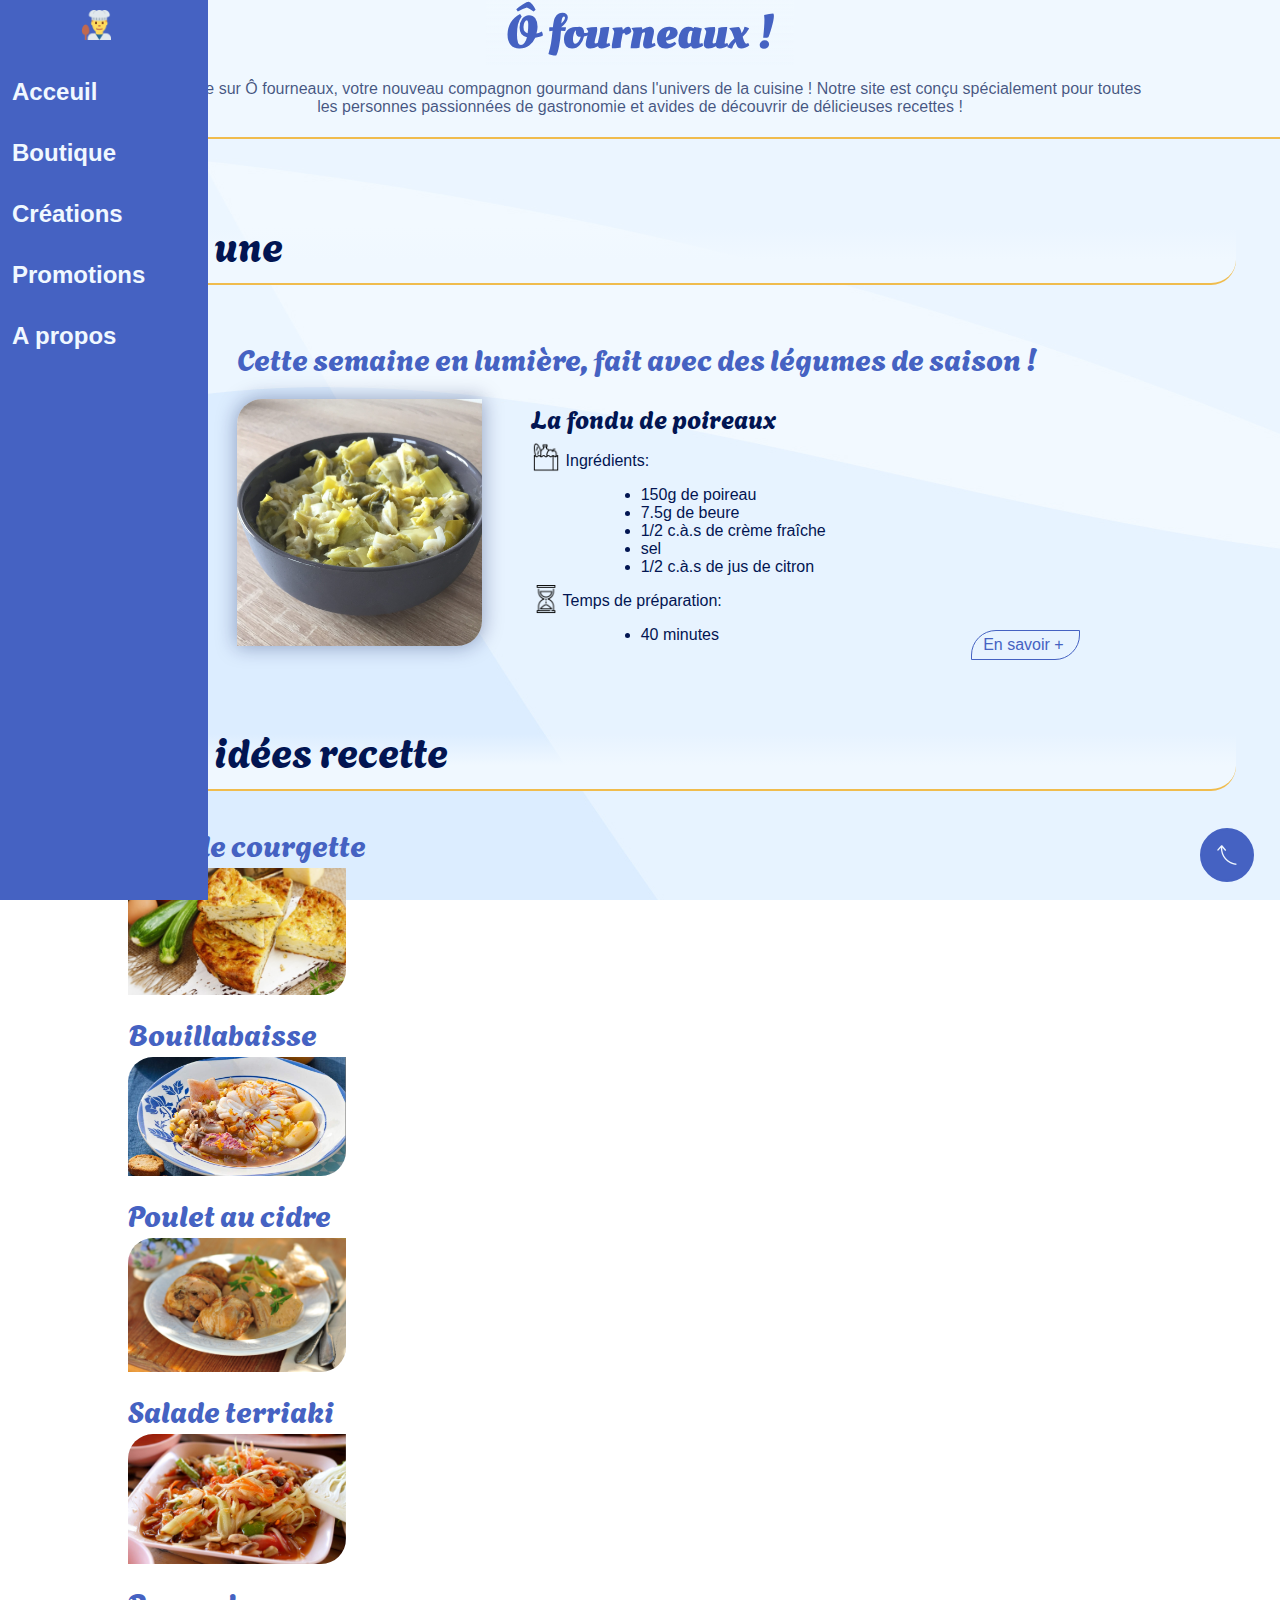
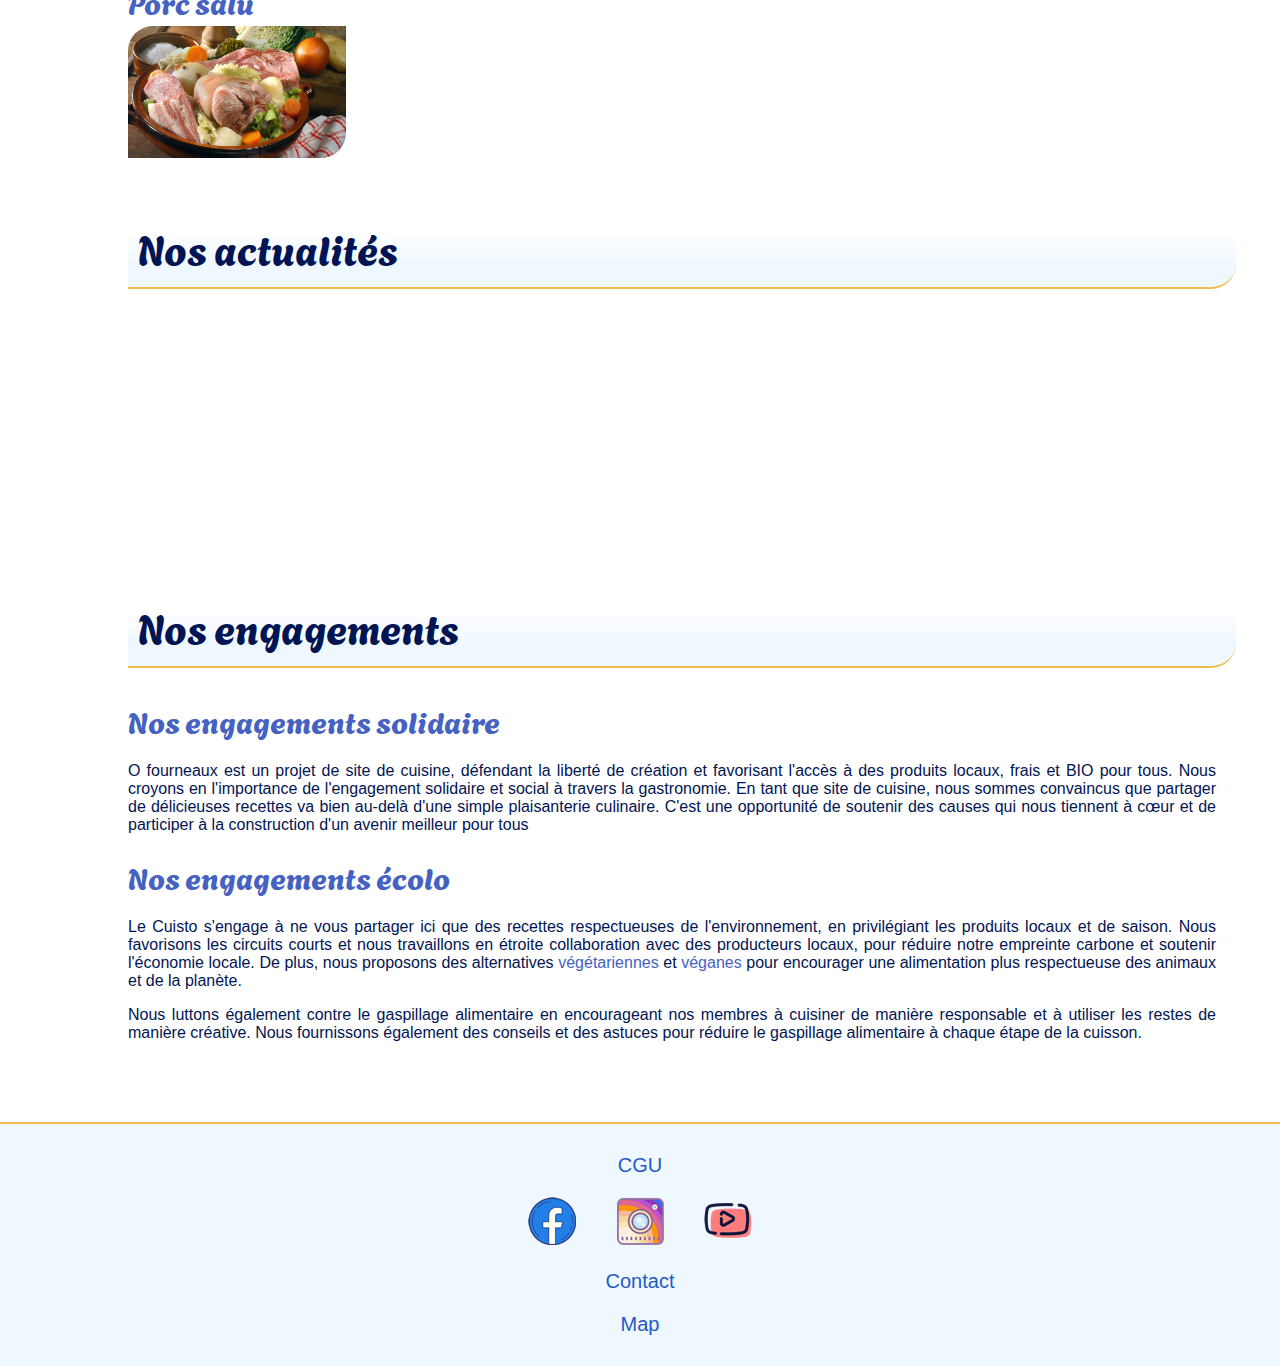
==== commit 0b616ecc: "v1.0.9" ====
--- a/index.html
+++ b/index.html
@@ -9,9 +9,6 @@
         <meta name="viewport" content="width=device-width, initial-scale=1.0">
         <meta name="description" content="site de recette de cuisine">
         <meta name="author" content="Oscar Buvat / osmapazo@gmail.com">
-        <link href="style.css" rel="stylesheet" />
-        <link href="https://fonts.googleapis.com/css2?family=Source+Sans+Pro:wght@400;700&display=swap" rel="stylesheet">
-        <link rel="stylesheet" href="https://cdnjs.cloudflare.com/ajax/libs/font-awesome/5.14.0/css/all.min.css" integrity="sha512-1PKOgIY59xJ8Co8+NE6FZ+LOAZKjy+KY8iq0G4B3CyeY6wYHN3yt9PW0XpSriVlkMXe40PTKnXrLnZ9+fkDaog==" crossorigin="anonymous" />
 
         <link rel="preconnect" href="https://fonts.googleapis.com">
         <link rel="preconnect" href="https://fonts.gstatic.com" crossorigin>
@@ -65,10 +62,14 @@
 <header>
     
         <div class="pr1">
-            <a href="#"><h1 class="principal">
-                Ô fourneaux !
-            </h1></a>
+            <h1 class="principal">
+                Ô fourneaux ! 
+            </h1>
         </div>
+        <a href="#"><div class="pr2">
+            <img src="images/Fleche-bleu.png" class="fleche-bleu"  alt="">
+            <img src="images/Fleche-clair.png" class="fleche-clair" alt="">
+        </div></a>
 </header>
 <section class="présentation">
         <p>
--- a/Feuille de style.css
+++ b/Feuille de style.css
@@ -2,7 +2,7 @@
         --navbar-backround-color: white;
         --sous-titre:rgb(31, 90, 199);
         --hover:#021552;
-        --bar: rgb(69, 98, 194);
+        --bar: #4562c2;
         --cadre: #f0f8ff;
         --primary-color: rgb(240, 188, 77);
         --secondary-color-lite: rgb(255, 237, 198, 0.589);
@@ -92,39 +92,59 @@
         display: flex;
     }
     .principal{
-        color: var(--cadre);
-        font-size: 35px;
+        color: var(--bar);
+        font-size: 3rem;
         font-weight: bolder;
         text-align: center;
         font-family: 'Oleo Script Swash Caps', serif;
-        margin: 5px 0;
+        margin: 0;
     }
     .pr1{
-        border: solid 2px var(--bar);
-        border-bottom-right-radius: 25px;
-        border-bottom-left-radius: 25px;
-        padding: 0 50px;
-        margin-top: 0;
-        margin-right: auto;
-        border-top: 0;
+        z-index: 5;
         position: fixed;
-        z-index: 5;
-        background-color:var(--bar);
-        transition: 0.3s;
-        }
-    .pr1:hover{
-        background-color: var(--cadre);
-    }
-    .pr1:hover .principal{
-        color: var(--bar) ;
-    }
-    .pr1:active{
-        border: 10px double var(--bar);
-        border-top: 0;
+        background-image: linear-gradient(var(--cadre), transparent);
+        padding: 0 20px;
     }
     header{
         margin-top: 0;
         padding-top: 0;
+    }
+
+    /* Fleche */
+    .pr2{
+        position: fixed;
+        border-radius: 100%;
+        background-color: var(--bar);
+        border: solid 2px var(--bar);
+        right: 2%;
+        bottom: 2%;
+        transition: 0.3s;
+        transform: rotate(270deg);
+        width: 50px;
+        height: 50px;
+        display: flex;
+        justify-content: center;
+        align-items: center;
+        z-index: 99;
+    }
+    .pr2:hover{
+        background-color: var(--cadre);
+        border-radius: 5px;
+    }
+    .pr2:not(:hover) .fleche-bleu{
+        display: none;
+    }
+    .pr2:hover .fleche-clair{
+        display: none;
+    }
+    .pr2:active{
+        background-color: var(--bar);
+    }
+    .pr2:active .fleche-bleu{
+        display: none;
+    }
+    .pr2:active .fleche-clair{
+        display: block;
     }
 
 
@@ -432,12 +452,53 @@
     .contact h3{
         margin: 15px 0;
     }
-    .contact li:hover{
-        color: var(--bar);
-    }
     .contact li{
         width: fit-content;
     }
+
+    /* Formulaire */
+    .formulaire li{
+        list-style: none;
+        padding-bottom: 1%;
+    }
+    input, textarea{
+        border: solid 1px var(--dark-opacity);
+        border-radius: 5px;
+        transition: 0.3s;
+        font-size: 1rem;
+        font-family: Arial, Helvetica, sans-serif;
+    }
+    input:valid{
+        border: solid 1px var(--bar);
+    }
+    input:invalid{
+        border: solid 1px var(--primary-color);
+    }
+    #message{
+        width: 300px;
+    }
+    #envoie{
+        background-color: var(--dark-opacity);
+        color: var(--cadre);
+    }
+    #envoie:hover{
+        background-color: var(--bar);
+        color: var(--cadre);
+    }
+    #envoie:active{
+        background-color: var(--cadre);
+        color: var(--bar);
+    }
+
+    /* F.A.Q */
+    .faq input{
+        display: flex;
+        margin-top: 1%;
+    }
+    #f-a-q{
+        width: 40%;
+    }
+
 
     /*Promotions*/
     .frise{
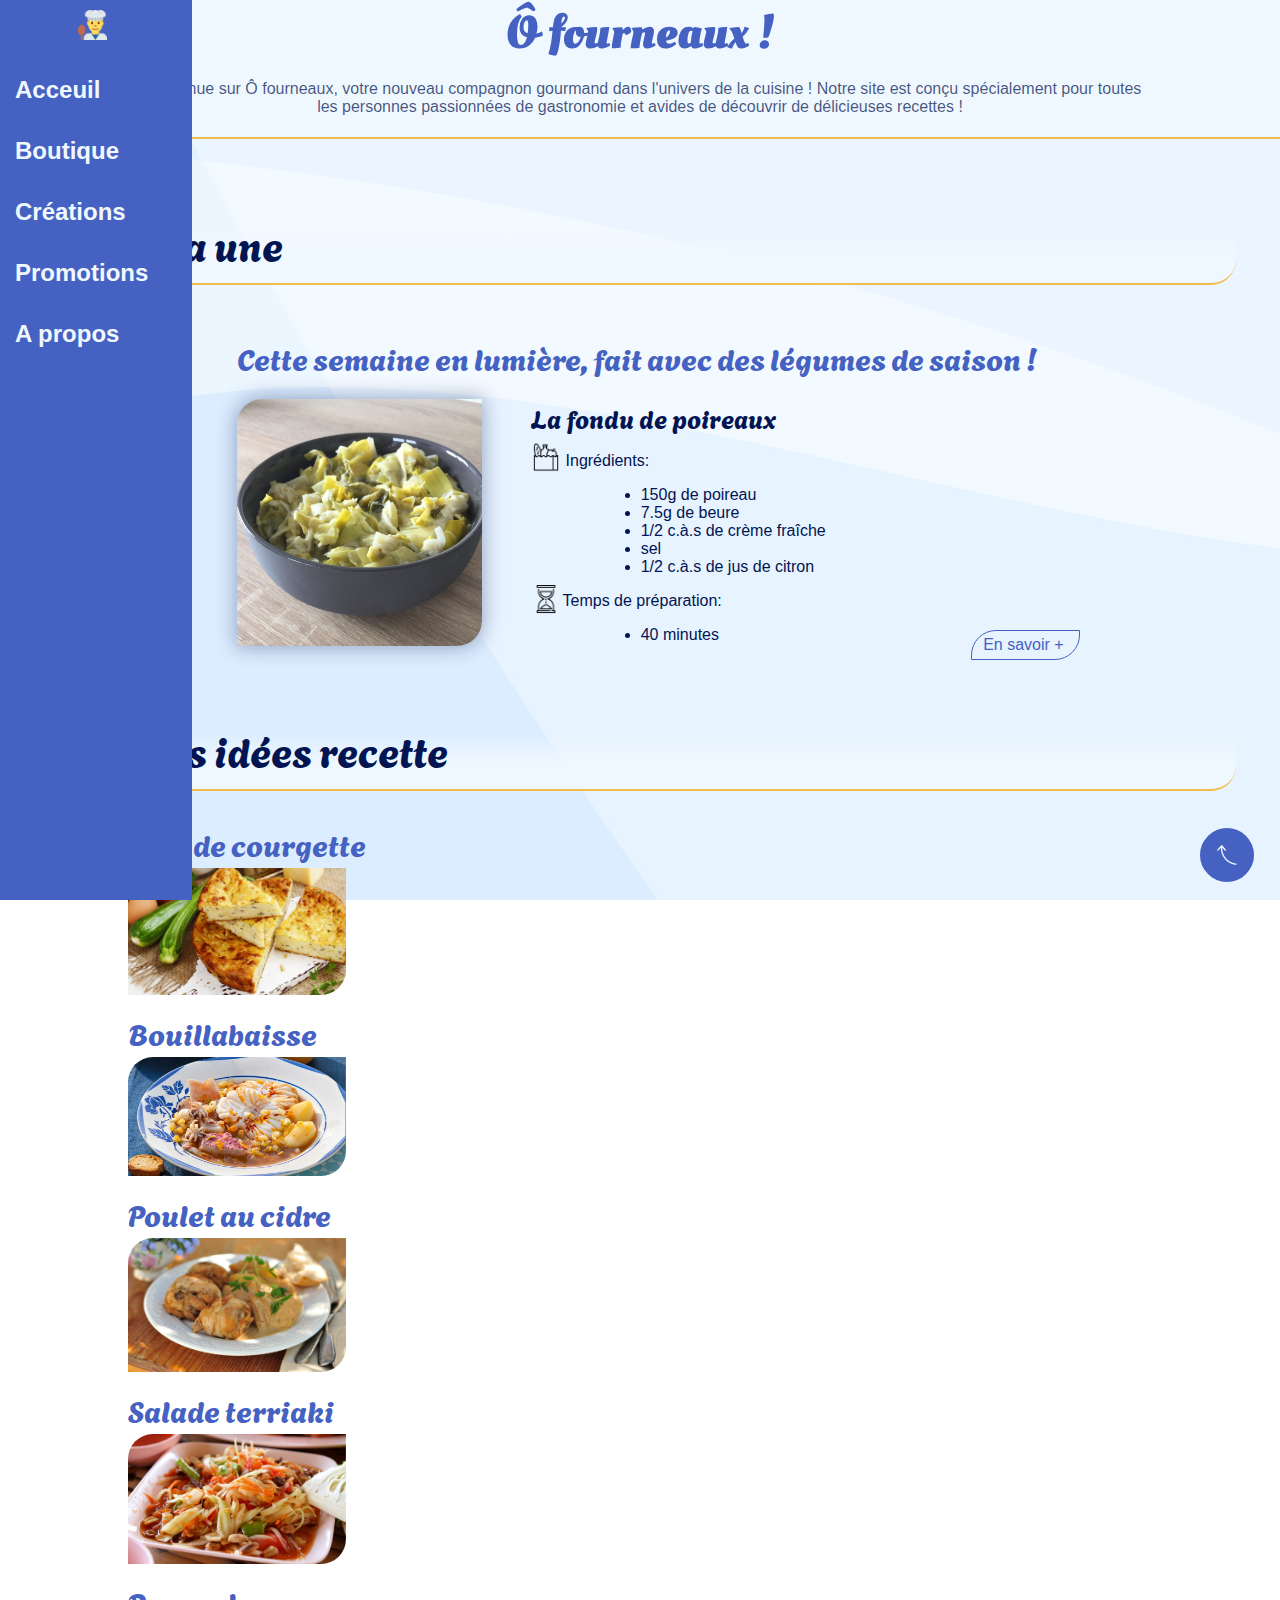
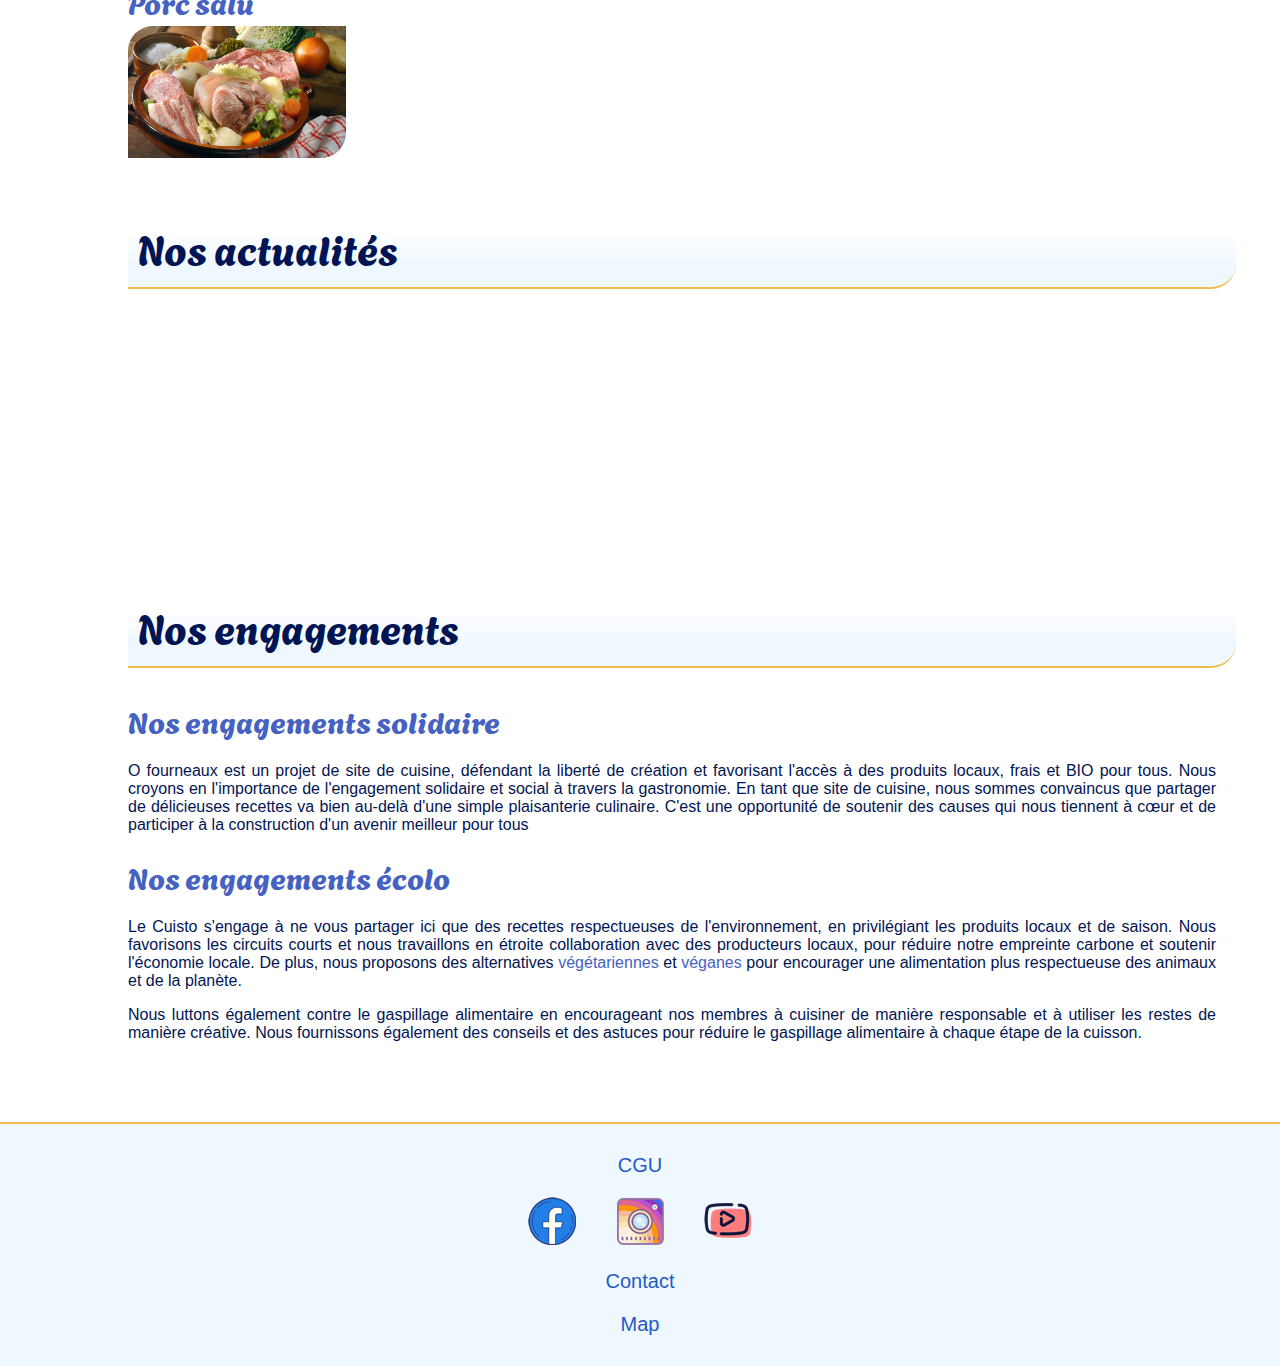
==== commit a7b603a2: "v1.0.91" ====
--- a/index.html
+++ b/index.html
@@ -27,31 +27,31 @@
                 <img loading="lazy" class="img1" src="images/cuisto.png" alt="">
             </li>
             <li class="navbar-item logo">
-                <a href="#" class="navabar-link">
+                <a href="#">
                     <img loading="lazy" class="img" src="images/bouton-daccueil.png" alt="Vers acceuil">
                     <div class="navbar-title">Acceuil</div>
                 </a>
             </li>
             <li class="navbar-item logo">
-                <a href="Page boutique.html" class="navabar-link">
+                <a href="Page boutique.html">
                     <img loading="lazy" class="img" src="images/shop.png" alt="panier">
                     <div class="navbar-title">Boutique</div>
                 </a>
             </li>
             <li class="navbar-item logo">
-                <a href="Page Créations.html" class="navabar-link">
+                <a href="Page Créations.html">
                     <img loading="lazy" class="img" src="images/livre-de-recettes.png" alt="un pinceau">
                     <div class="navbar-title">Créations</div>
                 </a>
             </li>
             <li class="navbar-item logo">
-                <a href="#" class="navabar-link">
+                <a href="#">
                     <img loading="lazy" class="img" src="images/promotion.png" alt="billet">
                     <div class="navbar-title">Promotions</div>
                 </a>
             </li>
             <li class="navbar-item logo">
-                <a href="Page à propos.html" class="navabar-link">
+                <a href="Page à propos.html">
                     <img loading="lazy" class="img" src="images/a-propos.png" alt="nous">
                     <div class="navbar-title">A propos</div>
                 </a>
--- a/Feuille de style.css
+++ b/Feuille de style.css
@@ -172,7 +172,7 @@
         display: none;
     }
     .navbar:hover{
-        width: 13rem;
+        width: 12rem;
     }
     .navbar:hover .img1{
         padding-left: 28%;
@@ -196,27 +196,26 @@
         width: 100%;
         border-bottom: solid 1px var(--bar);
     }
-    .navbar-link{
-        display: flex;
-        align-items: center;
-        justify-content: flex-start;
-        height: 5rem;
-        width: 100%;
-    }
     .navbar-title:hover{
         background-color:var(--cadre);
-        color:var(--primary-color);
-        border-bottom-right-radius: 30px;
-        border: solid 2px var(--primary-color);
+        color: var(--bar);
         padding-left: 40%;
+        padding-right: 15px;
+        text-align: end;
+        box-shadow: 0 5px 5px 5px var(--ombre-lite);
     }
     .navbar-title{
+        border-top-right-radius: 10px;
+        border-bottom-right-radius: 10px;
         color: var(--cadre);
         width: 70%;
         margin: 0;
-        padding: 15px 0 15px 10px;
+        padding: 15px;
         transition: 0.5s;
-        border: solid 2px transparent;
+    }
+    .navbar-title:active{
+        background-color:var(--bar);
+        color: var(--cadre);
     }
     .navbar:not(:hover) .navbar-title{
         display: none;
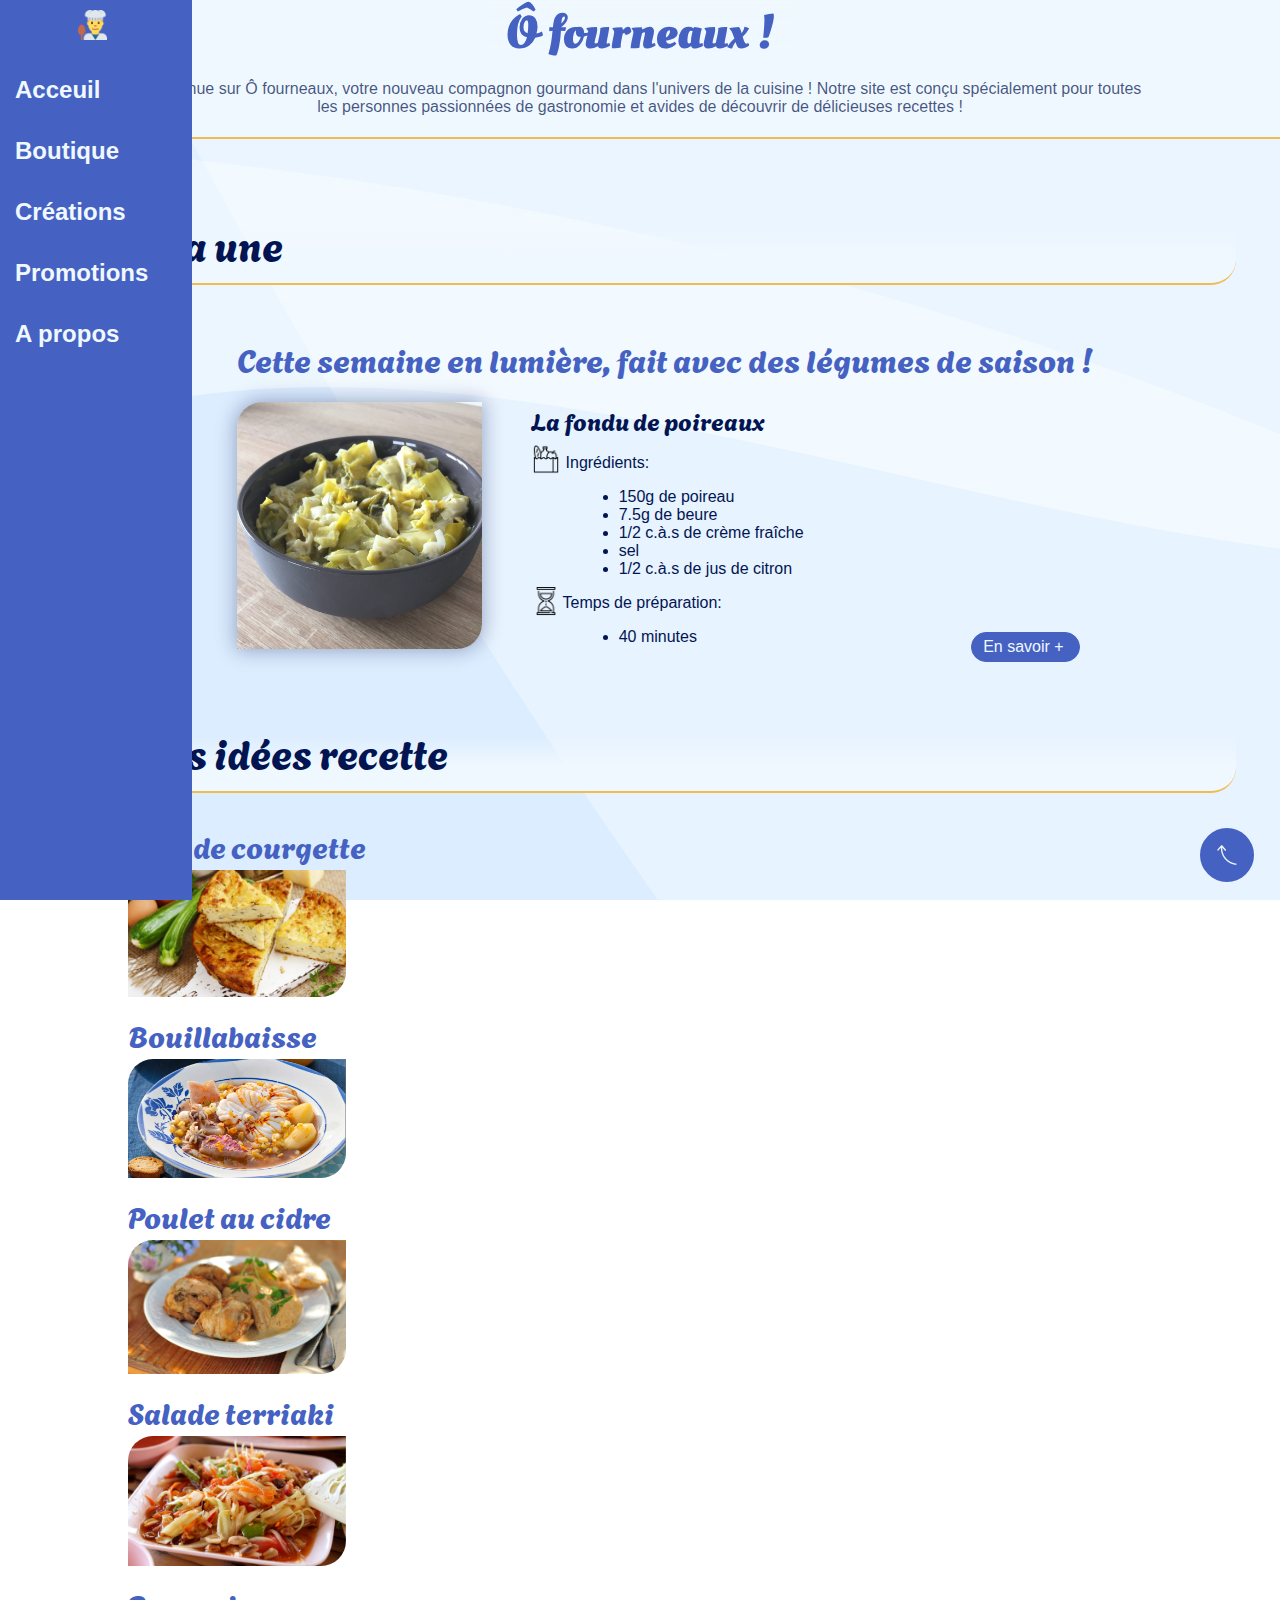
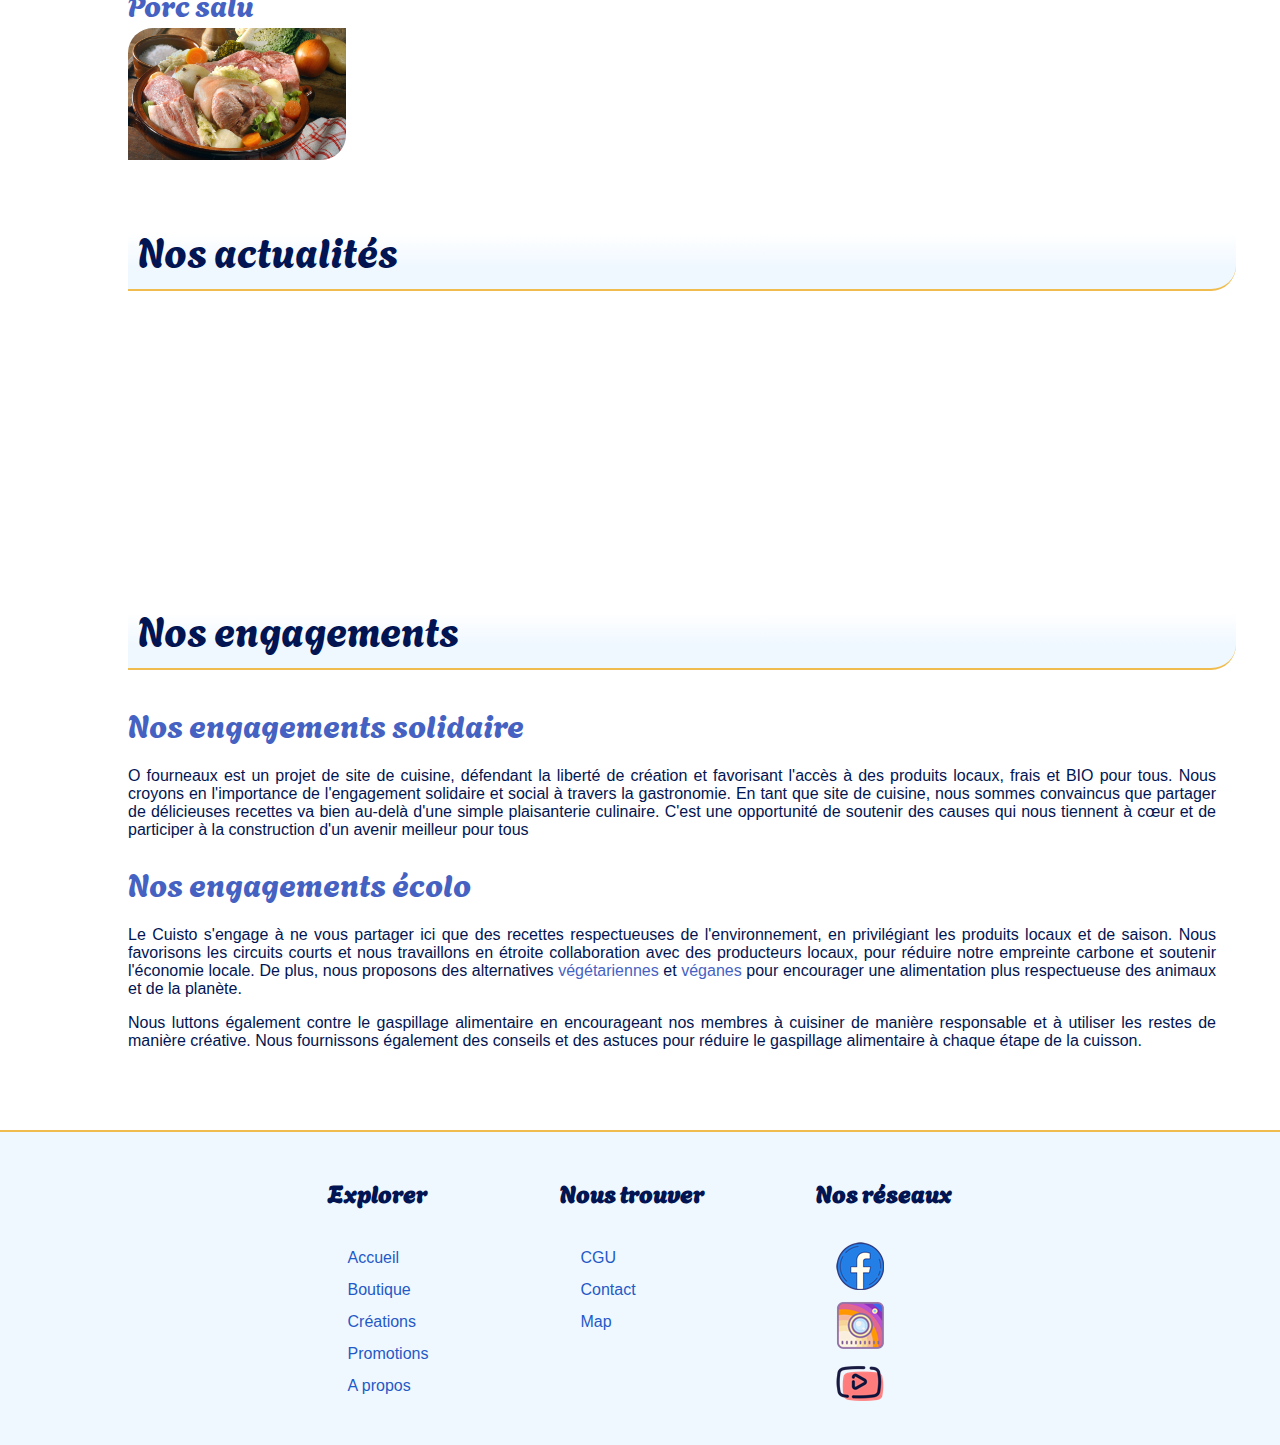
==== commit 4695714f: "v1.0.1" ====
--- a/index.html
+++ b/index.html
@@ -22,7 +22,9 @@
 
 <body>
    <nav class="navbar">
+    <img src="images/menu.png" alt="menu" class="img-menu">
         <ul class="navbar-menu">
+            
             <li class="navbar-item logo">
                 <img loading="lazy" class="img1" src="images/cuisto.png" alt="">
             </li>
@@ -163,15 +165,33 @@
 </section>
 </main>
 <footer>
-    <div>
-        <p><a href="#">CGU</a></p>
+    <div class="contenant">
+        <div>
+            <h4>Explorer</h4>
+        <ul>
+            <li><a href="index.html">Accueil</a></li>
+            <li><a href="Page boutique.html">Boutique</a></li>
+            <li><a href="Page Créations.html">Créations</a></li>
+            <li><a href="#">Promotions</a></li>
+            <li><a href="Page à propos.html">A propos</a></li>
+        </ul>
+        </div>
+        <div>
+            <h4>Nous trouver</h4>
+        <ul>
+            <li><a href="#">CGU</a></li>
+            <li><a href="Page à propos.html">Contact</a></li>
+            <li><a href="#">Map</a></li>
+        </ul>
+        </div>
+        <div>
+            <h4>Nos réseaux</h4>
         <ul>
             <li><a href="#"><img loading="lazy" src="images/icons8-facebook-400.ico" alt="facebook"></a></li>
             <li><a href="#"><img loading="lazy" src="images/icons8-instagram-512.ico" alt="instagram"></a></li>
             <li><a href="#"><img loading="lazy" src="images/icons8-youtube-420.ico" alt="youtube"></a></li>
         </ul>
-        <p><a href="Page à propos.html">Contact</a></p>
-        <p><a href="#">Map</a></p>
+        </div>
     </div>
 </footer>
 </body>
--- a/Feuille de style.css
+++ b/Feuille de style.css
@@ -35,14 +35,14 @@
     h3{
         color: var(--bar);
         font-weight: 100;
-        font-size: 30px;
+        font-size: 2rem;
         margin: 20px 0;
     }
     h2{
         margin-top: 50px;
         margin-bottom: 30px;
         font-weight: 200;
-        font-size: 40px;
+        font-size: 2.5rem;
         /* border: outset 5px var(--cadre); */
         width: 100%;
         border-bottom: solid 2px var(--primary-color);
@@ -69,20 +69,19 @@
     }
     .information-sup{
         border: solid 1px var(--bar);
-        border-bottom-right-radius: 25px;
-        border-top-left-radius: 25px;
+        border-radius: 25px;
         width: fit-content;
         height: fit-content;
         padding: 5px 15px 5px 11px;
         font-weight: lighter;
         transition: 0.3s;
-        color: var(--bar);
+        color: var(--cadre);
+        background-color: var(--bar);
     }
     .information-sup:hover{
-        border-top-right-radius: 25px;
-        border-bottom-left-radius: 25px;
-        background-color: var(--bar);
-        color: var(--cadre); 
+        border-radius: 5px;
+        background-color: var(--cadre);
+        color: var(--bar); 
     }
 
 
@@ -155,8 +154,8 @@
         top: 0;
         left: 0;
         bottom: 0;
-        background-color: var(--cadre);
-        transition: 0.5s;
+        background-color: var(--bar);
+        transition: 0.3s;
         z-index: 5;
     }
     .navbar-menu img{
@@ -168,6 +167,9 @@
         display: flex;
         justify-content: center;
     }
+    .img-menu{
+        display: none;
+    }
     .navbar:hover .img{
         display: none;
     }
@@ -190,7 +192,6 @@
         flex-direction: column;
         align-items: center;
         height: 100%;
-        background-color: var(--bar);
     }
     .navbar-item{
         width: 100%;
@@ -263,9 +264,10 @@
         grid-area: recette;
     }
     #acceuil h4{
-        font-size: 25px;
+        font-size: 1.5rem;
         font-weight: 100;
         margin: 0;
+        text-align: left;
     }
     .item{
         width: 30px;
@@ -290,17 +292,8 @@
         grid-area: img;
         margin-bottom: 10px;
     }
-    #acceuil > p {
-        margin-left: 25%;
-        margin-bottom: 0;
-    }
-    #acceuil::after{
-        content: "";
-        clear: both;
-        display: block;
-    }
     #acceuil li{
-        margin-left: 25%;
+        margin-left: 20%;
     }
     #acceuil ul {
         padding: 0;
@@ -398,21 +391,24 @@
         border-radius: 100%;
         text-align: center;
         margin: 0 10px;
+        transition: 0.5s;
     }
     .rond:hover{
         box-shadow: 0 0 20px 1px var(--dark-opacity);
-        transition: 0.5s;
     }
     .rond img{
         width: 160px;
         height: 160px;
         border-radius: 100%;
         z-index: 3;
+        transition: 0.5s;
     }
     .rond:hover img{
-        transform: rotate(360deg);
-        transition: 0.8s;
+        transform: rotate(180deg);
         opacity: 0.5;
+    }
+    .rond:not(:hover) img{
+        transform: rotate(-0deg);
     }
     .rond:not(:hover) .rond2 {
         display: none;
@@ -427,14 +423,11 @@
         width: 160px;
         height: 160px;
         position: absolute;
-        transition: 1s;
+        transition: 0.5s;
+        text-align: center;
     }
     .rond:hover .rond2 {
         z-index: 4;  
-    }
-    .rond2{
-        text-align: center;
-        align-items: center;
     }
     .citation{
         font-style: italic;
@@ -825,7 +818,7 @@
 
     /* FOOTER */
     footer{
-        position: absolute;
+        position: relative;
         margin-bottom: 0;
         background-color: var(--cadre);
         border-top: solid 2px var(--primary-color);
@@ -833,17 +826,19 @@
         margin: auto 0 0 0;
         width: 100%;
     }
-    footer div{
+    .contenant{
+        display: flex;
+        column-gap: 10%;
         padding: 10px 5rem;
-        text-align: center;
-        font-size: 20px;
+        justify-content: center;
     }
     footer ul{
         list-style: none;
-        display: flex;
-        flex-wrap: wrap;
-        justify-content: center;
         padding: 0;
+        line-height: 2rem;
+    }
+    footer h4{
+        font-size: 1.5rem;
     }
     footer li{
         padding: 0 20px;
@@ -857,16 +852,35 @@
 
 
     @media(max-width:800px){
+        main{
+            padding: 2%;
+            margin-left: 0;
+        }
+        .principal{
+            font-size: 2.5rem;
+        }
+        #acceuil div{
+            margin-left: 0;
+        }
+        .visuelle{
+            width: 90%;
+            height: 90%;
+        }
+
         .A-la-une{
             grid-template-columns: 1fr 1fr;
             grid-template-areas: "h3 h3" "img recette" "savoir recette";
         }
+        
         .carroussel div{
-            grid-template-columns: 50% 45%;
+            grid-template-columns: 45% 50%;
             grid-template-areas: "img text" "img lien";
         }
         .carroussel div:hover img{
             height: 180px;
+        }
+        .carroussel div:hover{
+            width: 95%;
         }
 
         /* Navbar */
@@ -879,6 +893,7 @@
             display: flex;
             align-items: center;
             width: 100%;
+            background-color: var(--bar);
         }
         .navbar-menu img:not(.img1){
             display: none;
@@ -904,32 +919,22 @@
             align-items: center;
             width: 100%;
         }
-        .navbar-item{
-            width: 100%;
-            border-bottom: none;
-        }
-        .navbar-link{
-            display: flex;
-            align-items: center;
-            justify-content: flex-start;
-            width: 3rem;
-            height: 100%;
+        .navbar-title{
+            width: fit-content;
+            padding: 0 5px;
+            border-radius: 5px;
         }
         .navbar-title:hover{
-            background-color: var(--cadre);
-            color: var(--bar);
-            border-bottom-right-radius: 0;
             border: none;
-            padding-left: 0;
+            padding: 0 5px;
+            text-align: left;
+            box-shadow: 0 2px 2px 2px var(--ombre-lite);
         }
         .navbar-title:active{
             background-color: var(--cadre);
             color: var(--bar);
         }
-        .navbar-title{
-            width: 70%;
-            padding: 0 10px;
-        }
+        
         .logo {
             height: 50%;
         }
@@ -968,4 +973,196 @@
         }
 
     }
+
+    @media(max-width:500px){
+        .principal{
+            font-size: 1.5rem;
+            color: var(--cadre);
+        }
+        .pr1{
+            background-image: none;
+        }
+        h3{
+            font-size: 1rem;
+            margin: 10px 0;
+        }
+        h2{
+            text-align: left;
+            margin-top: 10px;
+            margin-bottom: 0px;
+            font-size: 1.8rem;
+            width: 95%;
+        }
+        .p1{
+            padding: 5%;
+        }
+        #acceuil h4{
+            font-size: 1rem;
+        }
+        .visuelle{
+            width: 90%;
+            height: 60%;
+        }
+
+        /* Navbar */
+        .img-menu{
+            display: block;
+            width: 20px;
+            padding-left: 20px;
+        }
+        .navbar:hover .img-menu{
+            display: none;
+        }
+        .navbar{
+            height: 2rem;
+            position: fixed;
+            top: 0;
+            left: 0;
+            right: 0;
+            display: flex;
+            align-items: center;
+            width: 100%;
+        }
+        nav:not(:hover) li{
+            display: none;
+        }
+        .navbar-menu img:not(.img1){
+            display: none;
+        }
+        .img1{
+            width: 20px;
+        }
+        .navbar:hover{
+            height: 5rem;
+        }
+        .navbar-menu {
+            padding: 0;
+            margin: 0;
+            display: grid;
+            grid-template-columns: auto auto auto;
+            align-items: center;
+            width: 100%;
+            row-gap: 20px;
+        }
+        .navbar-title:hover{
+            background-color: var(--cadre);
+            color: var(--bar);
+            padding-left: 0;
+            padding-right: 0;
+            text-align: start;
+        }
+        .navbar-title{
+            padding: 0 10px;
+            border-radius: 5px;
+        }
+        .logo .navbar-title{
+            font-size: 1rem;
+            font-weight: lighter;
+        }
+
+        .présentation{
+            padding: 30px 0 15px;
+        }
+
+        /* A la une */
+        .item, .item2{
+            display: none;
+        }
+        .A-la-une ul{
+            font-size: 0.8rem;
+        }
+        #acceuil li{
+            margin-left: 15px;
+            text-align: left;
+        }
+        p{
+            margin: 10px 0 0 5px;
+        }
+
+        /* Carrousel */
+        .carroussel div{
+            grid-template-columns: 100%;
+            grid-template-areas: "img" "text" "lien";
+        }
+        .carroussel div:hover img{
+            height: 160px;
+        }
+        .carroussel div:hover{
+            width: 90%;
+        }
+        
+        /* Footer */
+        .contenant{
+            padding: 20px;
+        }
+        footer li{
+            font-size: 1rem;
+            padding: 0;
+        }
+        footer img{
+            width: 35px;
+        }
+        footer h4{
+            font-size: 1rem;
+        }
+        .contenant{
+            column-gap: 15%;
+            padding: 10px 5rem;
+        }
+
+        /* A propos */
+        .équipe{
+            list-style: none;
+            display: grid;
+            padding-left: 0;
+            grid-template-columns: auto auto auto;
+            flex-wrap: nowrap;
+            align-items: center;
+        }
+        .rond{
+            width: 60px;
+            height: 60px;
+            padding: 3px;
+            background-color: var(--cadre);
+            border: solid 1px var(--bar);
+            border-radius: 100%;
+            text-align: center;
+            margin: 0;
+        }
+        .rond img{
+            width: 60px;
+            height: 60px;
+        }
+        .rond:hover img{
+            transform: rotate(360deg);
+            transition: 0.8s;
+            opacity: 0.5;
+        }
+        .rond:not(:hover) .rond2 {
+            display: none;
+        }
+        .rond p{
+            padding: 0;
+            margin: 0;
+        }
+        .rond2 {
+            padding: 2%;
+            border-radius: 5px;
+            width: 200px;
+            height: fit-content;
+            transition: 0.5s;
+            top: 100px;
+            left: 15%;
+            position: absolute;
+            border: solid 1px var(--bar);
+        }
+
+        #message{
+            width: 90%;
+        }
+        #f-a-q{
+            width: 60%;
+            margin: 10px 0;
+        }
+    }
     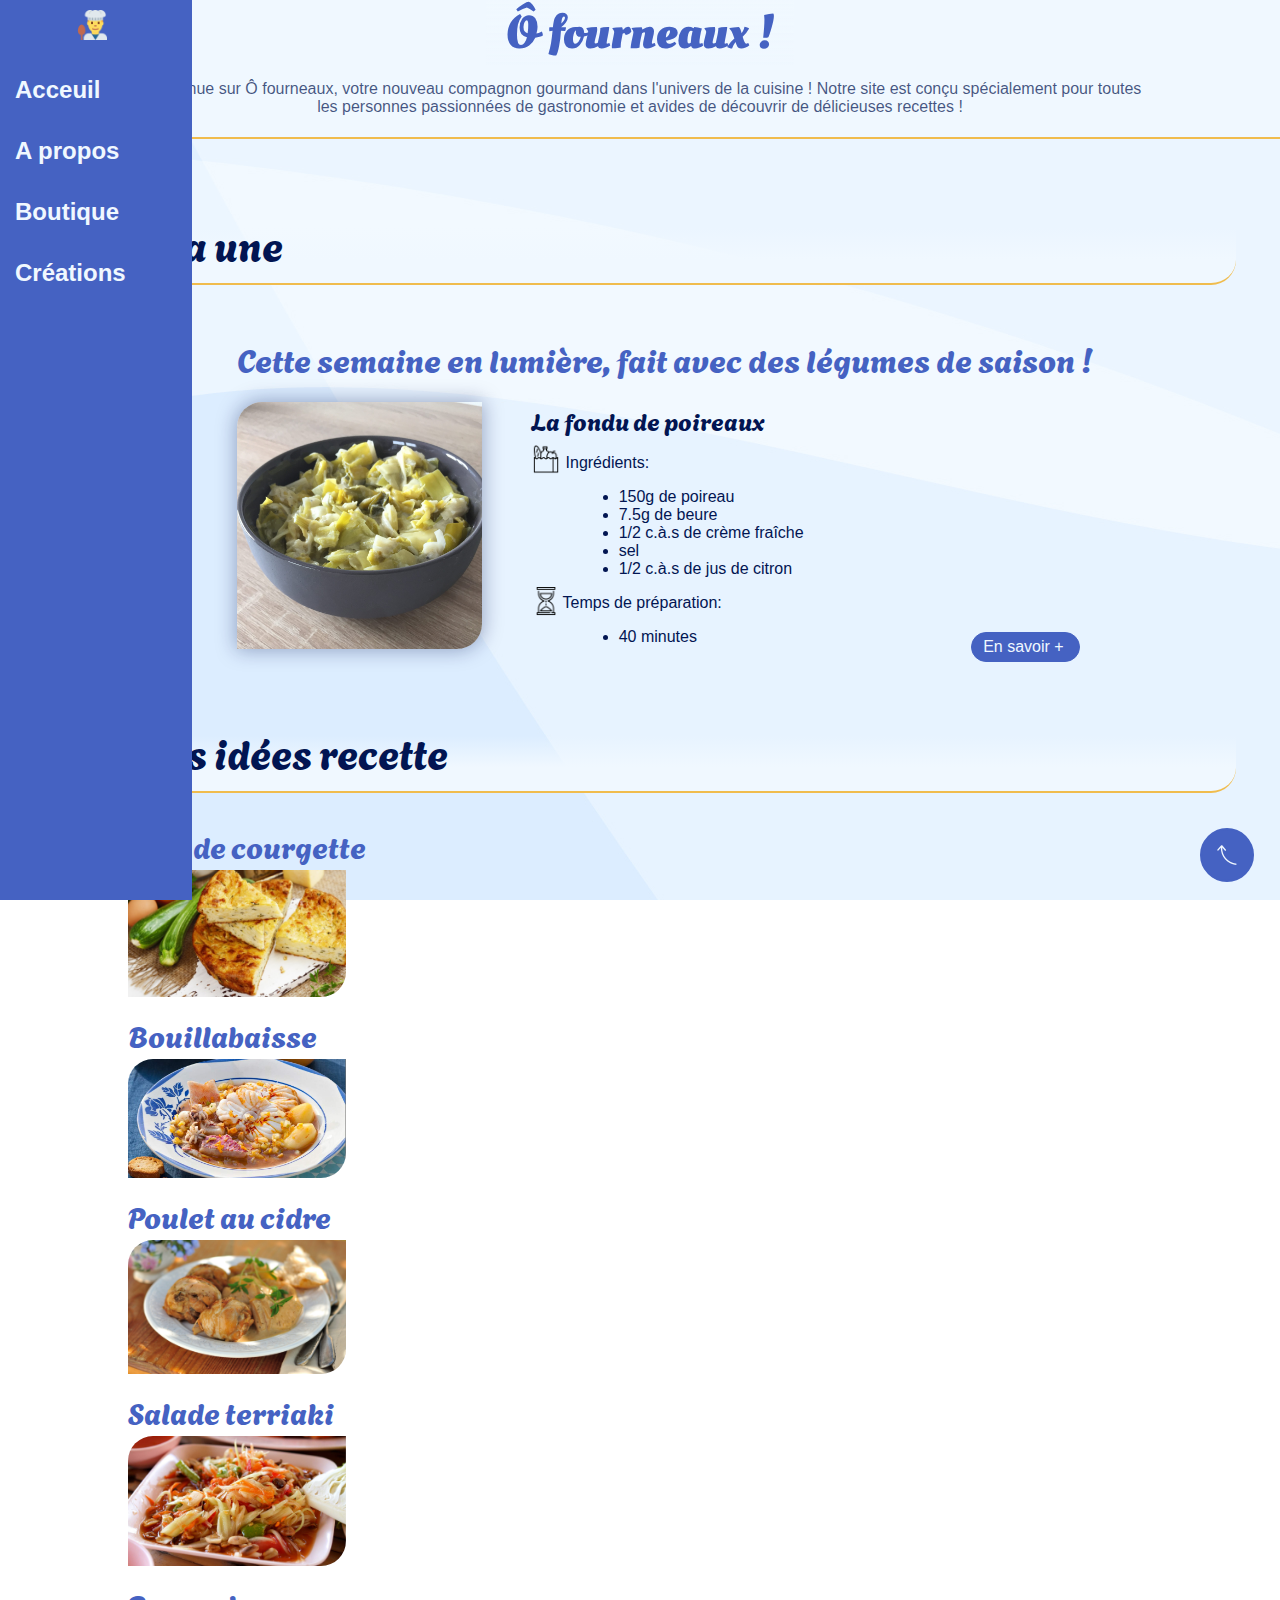
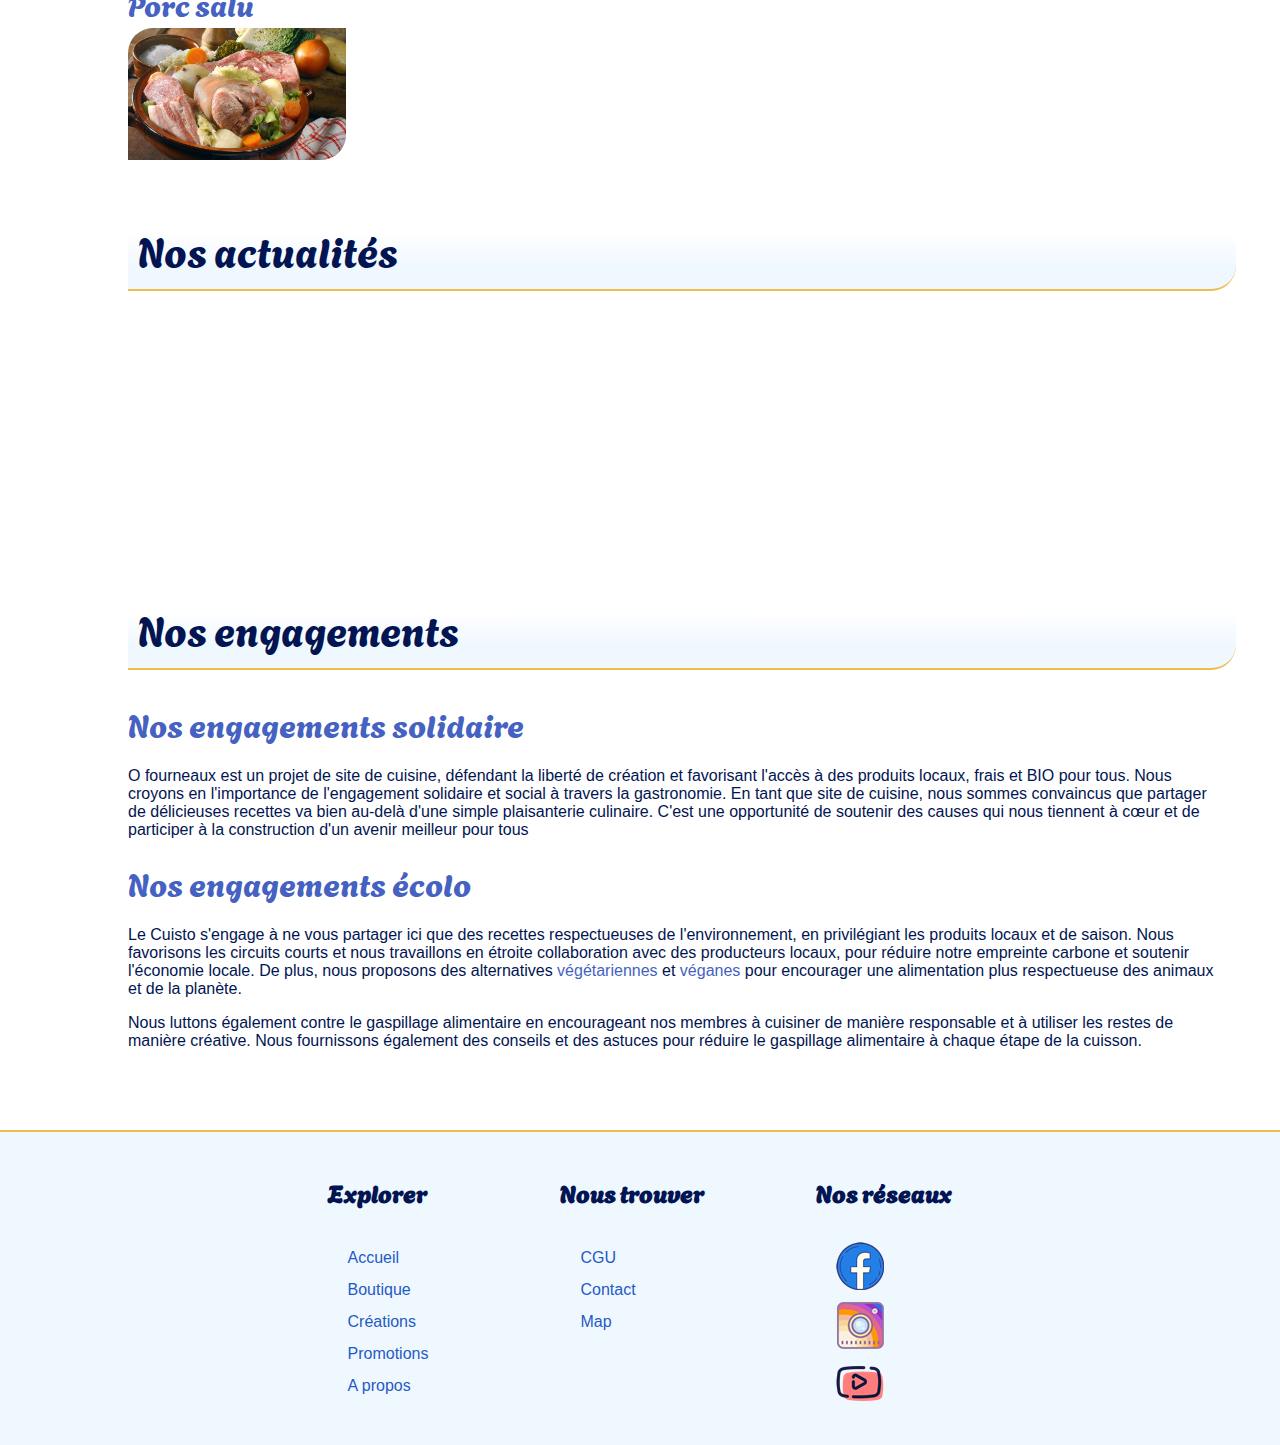
==== commit b47634a0: "v1.0.16" ====
--- a/index.html
+++ b/index.html
@@ -35,6 +35,12 @@
                 </a>
             </li>
             <li class="navbar-item logo">
+                <a href="Page à propos.html">
+                    <img loading="lazy" class="img" src="images/a-propos.png" alt="nous">
+                    <div class="navbar-title">A propos</div>
+                </a>
+            </li>
+            <li class="navbar-item logo">
                 <a href="Page boutique.html">
                     <img loading="lazy" class="img" src="images/shop.png" alt="panier">
                     <div class="navbar-title">Boutique</div>
@@ -44,18 +50,6 @@
                 <a href="Page Créations.html">
                     <img loading="lazy" class="img" src="images/livre-de-recettes.png" alt="un pinceau">
                     <div class="navbar-title">Créations</div>
-                </a>
-            </li>
-            <li class="navbar-item logo">
-                <a href="#">
-                    <img loading="lazy" class="img" src="images/promotion.png" alt="billet">
-                    <div class="navbar-title">Promotions</div>
-                </a>
-            </li>
-            <li class="navbar-item logo">
-                <a href="Page à propos.html">
-                    <img loading="lazy" class="img" src="images/a-propos.png" alt="nous">
-                    <div class="navbar-title">A propos</div>
                 </a>
             </li>
         </ul>
--- a/Feuille de style.css
+++ b/Feuille de style.css
@@ -53,7 +53,7 @@
     main{
         padding: 5%;
         margin-left: 5%;
-        text-align: justify;
+        text-align: left;
         font-weight: lighter;
     }
     .p1{
@@ -327,6 +327,7 @@
     }
     .carroussel div p{
         grid-area: text;
+        text-align: left;
     }
     .carroussel div img{
         grid-area: img;
@@ -536,10 +537,11 @@
         width: 100%;
         list-style: none;
         border: solid 2px var(--hover);
-        background-color: var(--cadre);
+        border-radius: 25px;
+        overflow: hidden;
         padding: 0;
         grid-template-columns: 2fr 2fr 2fr 5rem;
-        grid-template-rows: auto;
+        grid-template-rows: 1fr 1fr;
         grid-template-areas: "li1 li2 li3 li0" 
         "li4 li5 li6 li0";
     }
@@ -591,6 +593,10 @@
     }
     .contenu div p{
         margin-bottom: 0;
+    }
+    .contenu div a{
+        float: right;
+        margin: 0 0 20px 20px;
     }
     .prodtitle{
         font-size: 18px;
@@ -646,11 +652,7 @@
             color: var(--cadre);
         }
     }
-    .li0 p{
-        margin: 3.8px;
-    }
     .ustensiles li:not(.li0){
-        border: solid 1px var(--hover);
         text-align: center;
         height: 100%;
         width: auto;
@@ -677,12 +679,46 @@
     }
     .li4{
         grid-area: "li4";
+        background-image: url(images/gant-de-cuisine-380x380.jpg);
     }
     .li5{
         grid-area: "li5";
+        background-image: url(images/kitchen-knife-forges-21-cm.jpg);
     }
     .li6{
         grid-area: "li6";
+        background-image: url(images/tablier.jpg);
+    }
+
+    /* Impérissables */
+    .produits-imperissables{
+        display: flex;
+        gap: 50px;
+        justify-content: center;
+        flex-wrap: wrap;
+    }
+    .produits-imperissables img{
+        width: 200px;
+        height: auto;
+        border-radius: 25px;
+        margin: 0 auto;
+        display: flex;
+        grid-area: appercu;
+    }
+    .produits-imperissables div{
+        width: 250px;
+        display: grid;
+        grid-template-columns: auto auto;
+        grid-template-areas: "appercu appercu" "article article" "prix ajout";
+    }
+    .produits-imperissables span{
+        grid-area: prix;
+    }
+    .produits-imperissables p{
+        grid-area: article;
+    }
+    .produits-imperissables a{
+        grid-area: ajout;
     }
 
 
@@ -950,7 +986,7 @@
         .ustensiles{
             border: solid 1px var(--hover);
             grid-template-columns: 2fr 2fr;
-            grid-template-rows: auto;
+            grid-template-rows: 1fr 1fr 1fr;
             grid-template-areas: "li1 li2" "li3 li4" 
             "li5 li6";
         }
@@ -993,7 +1029,11 @@
             font-size: 1.8rem;
             width: 95%;
         }
-        .p1{
+        p{
+            margin: 10px 0 0 5px;
+            font-weight: 500;
+        }
+        main{
             padding: 5%;
         }
         #acceuil h4{
@@ -1057,7 +1097,7 @@
         }
         .logo .navbar-title{
             font-size: 1rem;
-            font-weight: lighter;
+            font-weight: bolder;
         }
 
         .présentation{
@@ -1070,13 +1110,72 @@
         }
         .A-la-une ul{
             font-size: 0.8rem;
+            font-weight: bolder;
         }
         #acceuil li{
             margin-left: 15px;
             text-align: left;
         }
-        p{
-            margin: 10px 0 0 5px;
+        
+
+        .frise{
+            margin-top: 10%;
+            animation-duration: 8s;
+        }
+        @keyframes frise{
+            from{
+                padding-left: 110%;
+                width: 200%;
+            }
+            25%{
+                color: var(--bar);
+            }
+            50%{
+                color: var(--primary-color);
+            }
+            to{
+                margin-left: -160%;
+                width: 200%;
+                color: var(--hover);
+            }
+        }
+
+        /* Ustensiles */
+        .ustensiles{
+            border: solid 1px var(--hover);
+            grid-template-columns: 2fr 2fr;
+            grid-template-rows: 1fr 1fr 1fr;
+            grid-template-areas: "li1 li2" "li3 li4" 
+            "li5 li6";
+        }
+        .ustensiles h3{
+            font-size: 1.5rem;
+        }
+
+        /* Impérissables */
+        .produits-imperissables{
+            display: flex;
+            gap: 20px;
+            justify-content: center;
+            flex-wrap: wrap;
+            margin-top: 20px;
+        }
+        .produits-imperissables img{
+            width: 100px;
+            margin: 0 auto;
+            display: flex;
+        }
+        .produits-imperissables div{
+            width: 250px;
+            grid-template-rows: 1fr 50px 50px;
+        }
+        .produits-imperissables span, .produits-imperissables a{
+            display: flex;
+            margin: auto auto;
+        }
+        .produits-imperissables p{
+            text-align: center;
+            margin-left: 0;
         }
 
         /* Carrousel */
@@ -1089,6 +1188,9 @@
         }
         .carroussel div:hover{
             width: 90%;
+        }
+        .carroussel a{
+            margin-top: 10px;
         }
         
         /* Footer */
@@ -1118,6 +1220,8 @@
             grid-template-columns: auto auto auto;
             flex-wrap: nowrap;
             align-items: center;
+            justify-content: center;
+            column-gap: 20px;
         }
         .rond{
             width: 60px;
@@ -1156,6 +1260,9 @@
             position: absolute;
             border: solid 1px var(--bar);
         }
+        .formulaire{
+            padding-left: 20px;
+        }
 
         #message{
             width: 90%;
